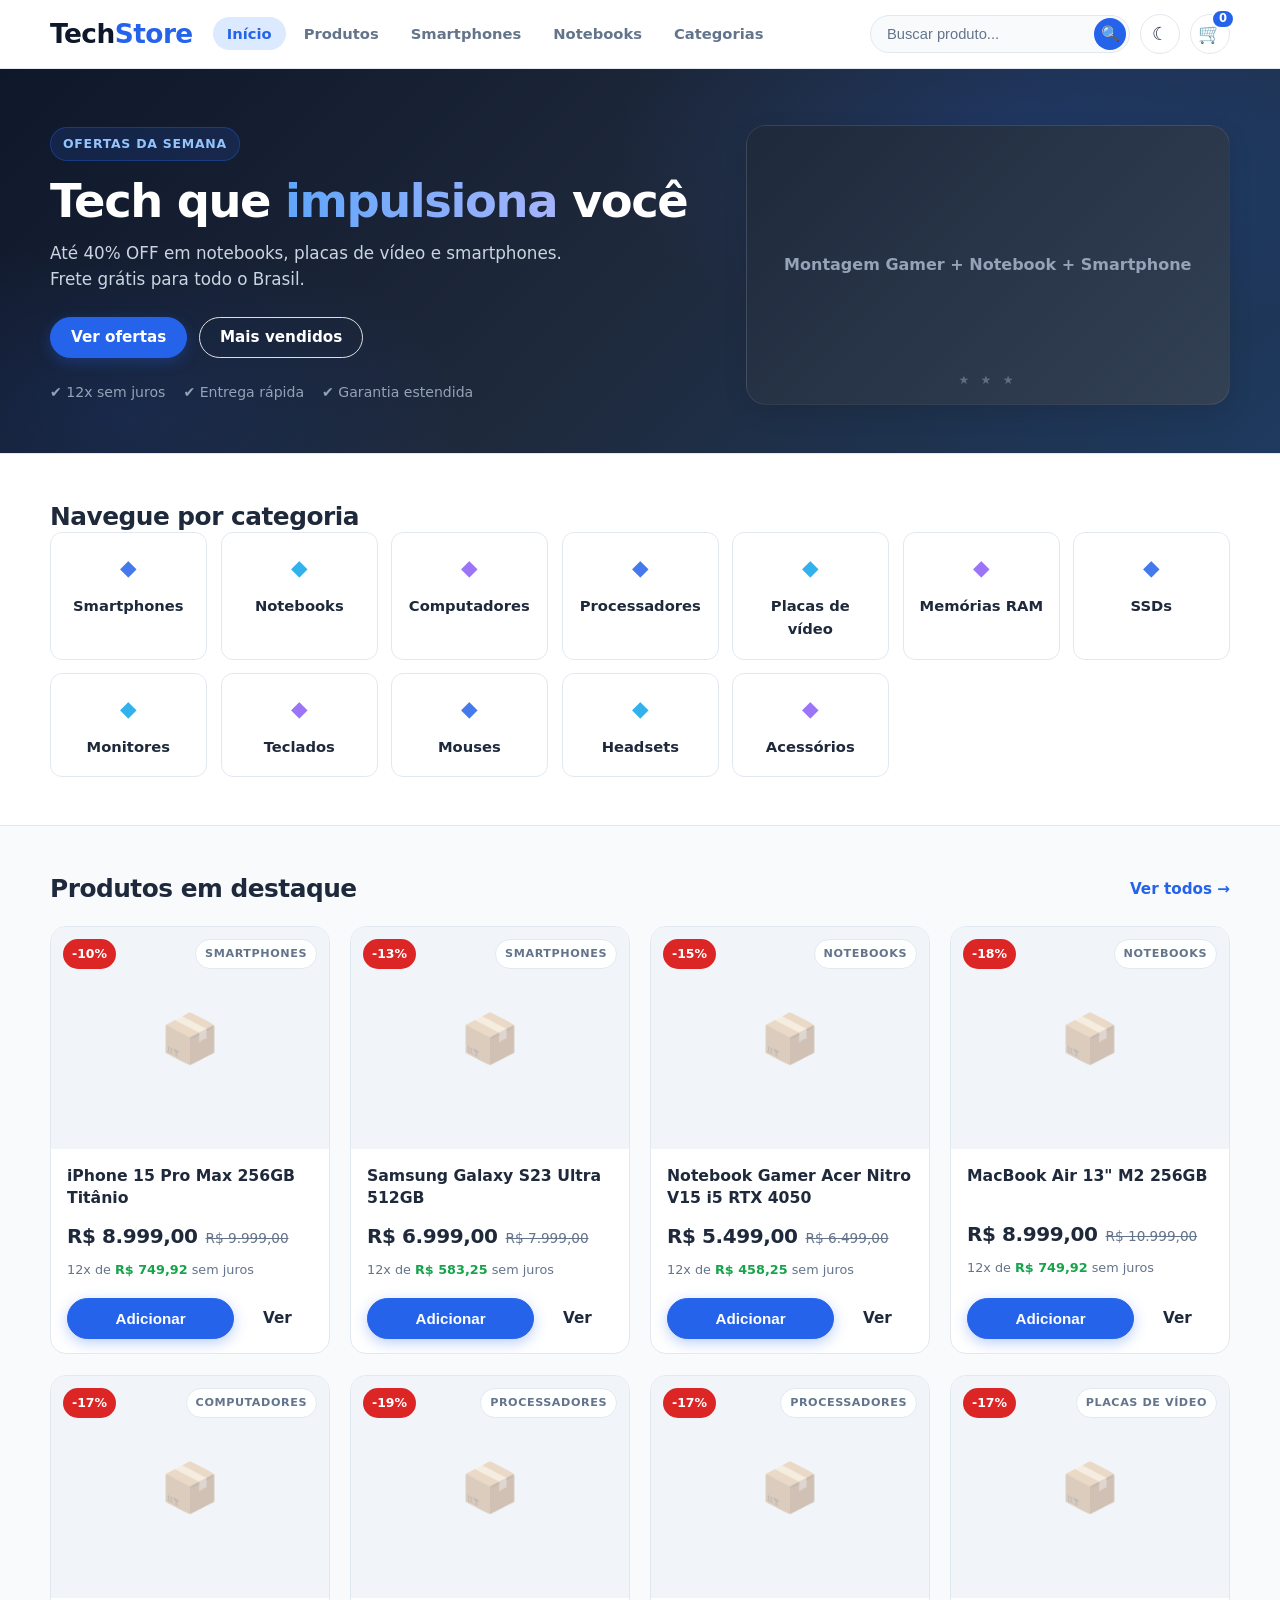
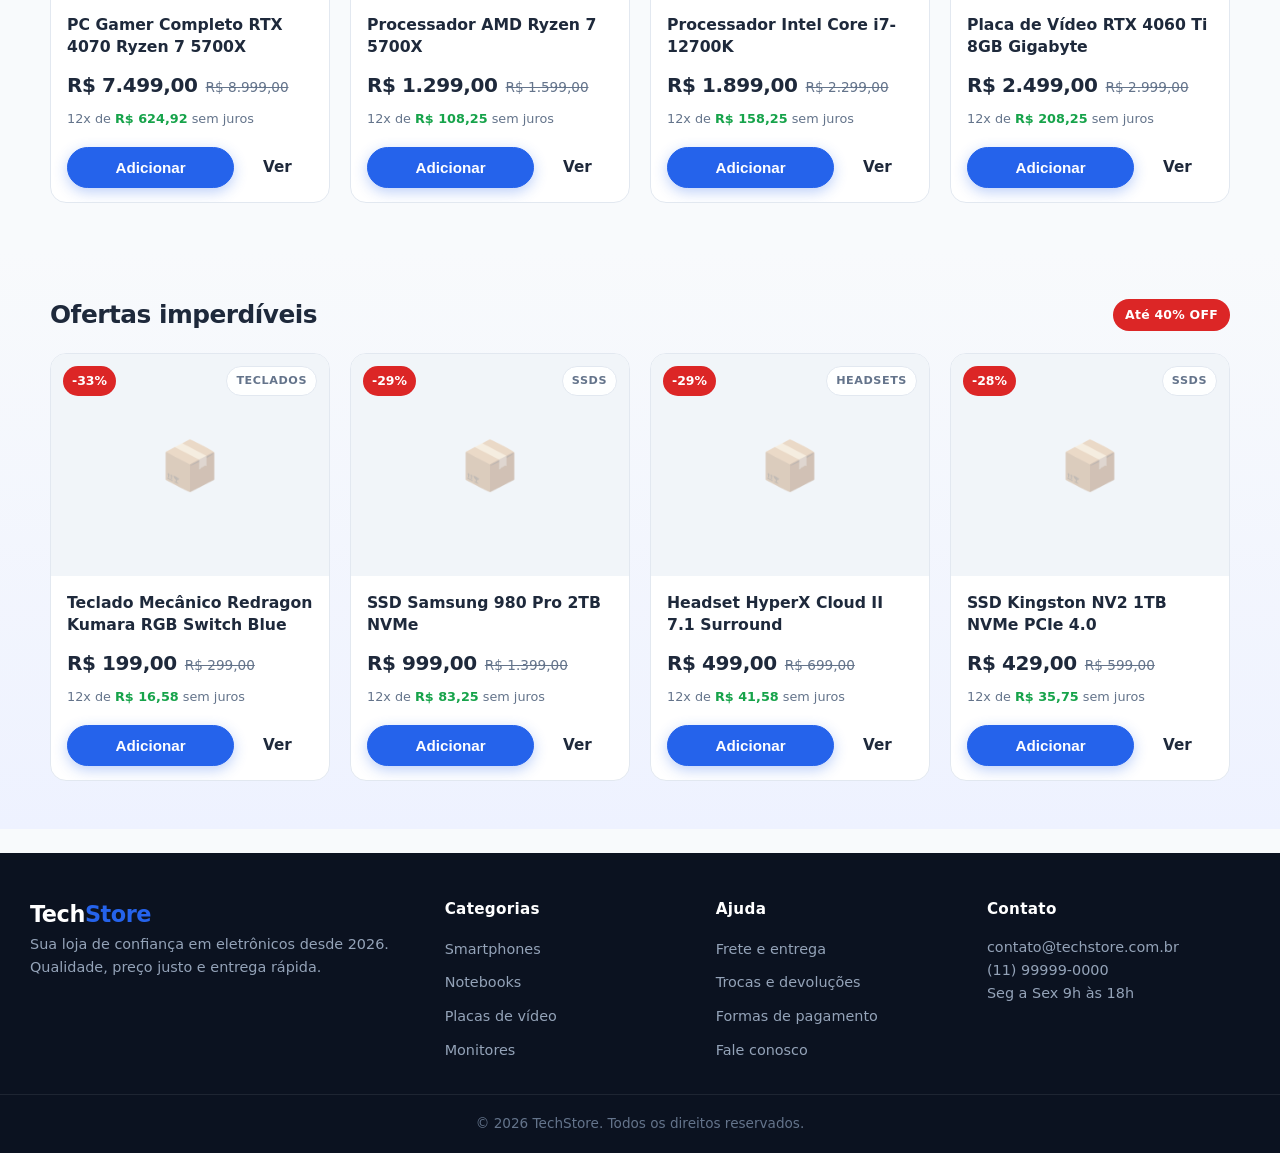
==== index.html @ cb4bfe7c "Alterações Feitas" ====
<!DOCTYPE html>
<html lang="pt-BR">
<head>
    <meta charset="UTF-8">
    <meta name="viewport" content="width=device-width, initial-scale=1.0">
    <title>TechStore - Eletrônicos com os melhores preços</title>
    <meta name="description" content="TechStore - Sua loja de eletrônicos: smartphones, notebooks, placas de vídeo e muito mais.">
    <link rel="stylesheet" href="css/style.css">
</head>
<body>
    <!-- HEADER -->
    <header class="header" id="header">
        <div class="container header__content">
            <a href="index.html" class="logo">Tech<span>Store</span></a>

            <nav class="nav" id="nav">
                <ul class="nav__list">
                    <li><a href="index.html" class="nav__link active">Início</a></li>
                    <li><a href="produtos.html" class="nav__link">Produtos</a></li>
                    <li><a href="produtos.html?categoria=Smartphones" class="nav__link">Smartphones</a></li>
                    <li><a href="produtos.html?categoria=Notebooks" class="nav__link">Notebooks</a></li>
                    <li><a href="#categorias" class="nav__link">Categorias</a></li>
                </ul>
            </nav>

            <div class="header__actions">
                <div class="search">
                    <input type="search" id="search-input" class="search__input" placeholder="Buscar produto..." autocomplete="off" aria-label="Buscar produto">
                    <button class="search__btn" id="search-btn" aria-label="Buscar">&#128269;</button>
                </div>

                <button class="icon-btn" id="dark-mode-btn" aria-label="Alternar tema">&#9790;</button>

                <a href="carrinho.html" class="cart-icon" aria-label="Carrinho">
                    &#128722;
                    <span class="cart-count" id="cart-count">0</span>
                </a>

                <button class="menu-toggle" id="menu-toggle" aria-label="Abrir menu" aria-expanded="false">
                    <span></span>
                    <span></span>
                    <span></span>
                </button>
            </div>
        </div>
    </header>

    <!-- BANNER PRINCIPAL -->
    <section class="banner">
        <div class="container banner__content">
            <div class="banner__text">
                <span class="banner__tag">Ofertas da semana</span>
                <h1>Tech que <span>impulsiona</span> você</h1>
                <p>Até 40% OFF em notebooks, placas de vídeo e smartphones. Frete grátis para todo o Brasil.</p>
                <div class="banner__actions">
                    <a href="produtos.html" class="btn btn--primary">Ver ofertas</a>
                    <a href="#destaques" class="btn btn--outline">Mais vendidos</a>
                </div>
                <div class="banner__info">
                    <span>✔ 12x sem juros</span>
                    <span>✔ Entrega rápida</span>
                    <span>✔ Garantia estendida</span>
                </div>
            </div>
            <div class="banner__image">
                <!-- Imagem será estilizada via CSS -->
                <div class="banner__placeholder">Montagem Gamer + Notebook + Smartphone</div>
            </div>
        </div>
    </section>

    <main>
        <!-- CATEGORIAS -->
        <section class="section categorias" id="categorias">
            <div class="container">
                <h2 class="section__title">Navegue por categoria</h2>
                <div class="categorias__grid">
                    <a href="produtos.html?categoria=Smartphones" class="categoria-card">Smartphones</a>
                    <a href="produtos.html?categoria=Notebooks" class="categoria-card">Notebooks</a>
                    <a href="produtos.html?categoria=Computadores" class="categoria-card">Computadores</a>
                    <a href="produtos.html?categoria=Processadores" class="categoria-card">Processadores</a>
                    <a href="produtos.html?categoria=Placas de vídeo" class="categoria-card">Placas de vídeo</a>
                    <a href="produtos.html?categoria=Memórias RAM" class="categoria-card">Memórias RAM</a>
                    <a href="produtos.html?categoria=SSDs" class="categoria-card">SSDs</a>
                    <a href="produtos.html?categoria=Monitores" class="categoria-card">Monitores</a>
                    <a href="produtos.html?categoria=Teclados" class="categoria-card">Teclados</a>
                    <a href="produtos.html?categoria=Mouses" class="categoria-card">Mouses</a>
                    <a href="produtos.html?categoria=Headsets" class="categoria-card">Headsets</a>
                    <a href="produtos.html?categoria=Acessórios" class="categoria-card">Acessórios</a>
                </div>
            </div>
        </section>

        <!-- DESTAQUES -->
        <section class="section destaques" id="destaques">
            <div class="container">
                <div class="section__header">
                    <h2 class="section__title">Produtos em destaque</h2>
                    <a href="produtos.html" class="link">Ver todos →</a>
                </div>
                <div class="produtos__grid" id="destaques-grid">
                    <!-- Preenchido via JS na Etapa 3 -->
                    <p class="loading">Carregando destaques...</p>
                </div>
            </div>
        </section>

        <!-- OFERTAS -->
        <section class="section ofertas" id="ofertas">
            <div class="container">
                <div class="section__header">
                    <h2 class="section__title">Ofertas imperdíveis</h2>
                    <span class="badge">Até 40% OFF</span>
                </div>
                <div class="produtos__grid" id="ofertas-grid">
                    <!-- Preenchido via JS na Etapa 3 -->
                </div>
            </div>
        </section>
    </main>

    <!-- RODAPÉ -->
    <footer class="footer">
        <div class="container footer__content">
            <div class="footer__col">
                <a href="index.html" class="logo logo--footer">Tech<span>Store</span></a>
                <p>Sua loja de confiança em eletrônicos desde 2026. Qualidade, preço justo e entrega rápida.</p>
            </div>
            <div class="footer__col">
                <h4>Categorias</h4>
                <ul>
                    <li><a href="produtos.html?categoria=Smartphones">Smartphones</a></li>
                    <li><a href="produtos.html?categoria=Notebooks">Notebooks</a></li>
                    <li><a href="produtos.html?categoria=Placas de vídeo">Placas de vídeo</a></li>
                    <li><a href="produtos.html?categoria=Monitores">Monitores</a></li>
                </ul>
            </div>
            <div class="footer__col">
                <h4>Ajuda</h4>
                <ul>
                    <li><a href="#">Frete e entrega</a></li>
                    <li><a href="#">Trocas e devoluções</a></li>
                    <li><a href="#">Formas de pagamento</a></li>
                    <li><a href="#">Fale conosco</a></li>
                </ul>
            </div>
            <div class="footer__col">
                <h4>Contato</h4>
                <p>contato@techstore.com.br<br>(11) 99999-0000<br>Seg a Sex 9h às 18h</p>
            </div>
        </div>
        <div class="footer__bottom">
            <div class="container">
                <p>&copy; 2026 TechStore. Todos os direitos reservados.</p>
            </div>
        </div>
    </footer>

    <div id="toast" class="toast" aria-live="polite"></div>

    <script src="js/produtos.js"></script>
    <script src="js/app.js"></script>
</body>
</html>
---- css/style.css ----
/* ============================================
   TechStore - style.css
   ETAPA 2 - Layout visual completo
   Organizado por seções | Variáveis CSS
   ============================================ */

:root {
    --primary: #2563eb;
    --primary-dark: #1d4ed8;
    --primary-light: #dbeafe;
    --secondary: #0f172a;
    --background: #f8fafc;
    --surface: #ffffff;
    --text: #1e293b;
    --text-muted: #64748b;
    --card: #ffffff;
    --border: #e2e8f0;
    --border-strong: #cbd5e1;
    --success: #16a34a;
    --danger: #dc2626;
    --warning: #f59e0b;
    --radius: 12px;
    --radius-sm: 8px;
    --radius-full: 999px;
    --shadow: 0 1px 3px rgba(0,0,0,0.08), 0 4px 12px rgba(0,0,0,0.05);
    --shadow-lg: 0 8px 24px rgba(0,0,0,0.10);
    --header-h: 68px;
}

/* Dark mode - ativado via body.dark */
body.dark {
    --background: #0f172a;
    --surface: #1e293b;
    --card: #1e293b;
    --text: #f1f5f9;
    --text-muted: #94a3b8;
    --border: #334155;
    --border-strong: #475569;
    --primary-light: #1e3a5f;
}

* { box-sizing: border-box; margin: 0; padding: 0; }

html { scroll-behavior: smooth; }

body {
    font-family: 'Inter', system-ui, -apple-system, Segoe UI, Roboto, Helvetica, Arial, sans-serif;
    background: var(--background);
    color: var(--text);
    line-height: 1.6;
    -webkit-font-smoothing: antialiased;
    transition: background .25s, color .25s;
}

img { max-width: 100%; display: block; }
a { color: inherit; }
ul { list-style: none; }

/* Container */
.container {
    max-width: 1220px;
    margin: 0 auto;
    padding: 0 20px;
}

/* ================= HEADER ================= */
.header {
    background: rgba(255,255,255,0.92);
    backdrop-filter: blur(10px);
    -webkit-backdrop-filter: blur(10px);
    border-bottom: 1px solid var(--border);
    position: sticky;
    top: 0;
    z-index: 100;
    transition: background .25s, border-color .25s;
}
body.dark .header {
    background: rgba(30,41,59,0.92);
}

.header__content {
    display: flex;
    align-items: center;
    justify-content: space-between;
    height: var(--header-h);
    gap: 20px;
}

/* Logo */
.logo {
    font-weight: 800;
    font-size: 1.65rem;
    letter-spacing: -0.02em;
    color: var(--secondary);
    text-decoration: none;
    white-space: nowrap;
}
body.dark .logo { color: #f8fafc; }
.logo span { color: var(--primary); }
.logo--footer { color: #fff; font-size: 1.4rem; }

/* Nav */
.nav__list {
    display: flex;
    align-items: center;
    gap: 4px;
}
.nav__link {
    text-decoration: none;
    color: var(--text-muted);
    font-weight: 600;
    font-size: .92rem;
    padding: 8px 14px;
    border-radius: var(--radius-full);
    transition: all .2s;
}
.nav__link:hover {
    color: var(--text);
    background: var(--background);
}
.nav__link.active {
    color: var(--primary);
    background: var(--primary-light);
}
body.dark .nav__link:hover { background: #0f172a; color: #fff; }

/* Header actions */
.header__actions {
    display: flex;
    align-items: center;
    gap: 10px;
    margin-left: auto;
}

/* Search */
.search {
    position: relative;
    display: flex;
    align-items: center;
}
.search__input {
    width: 260px;
    padding: 10px 40px 10px 16px;
    border: 1px solid var(--border);
    border-radius: var(--radius-full);
    background: var(--background);
    color: var(--text);
    font-size: .92rem;
    outline: none;
    transition: all .2s;
}
.search__input::placeholder { color: var(--text-muted); }
.search__input:focus {
    border-color: var(--primary);
    background: var(--surface);
    box-shadow: 0 0 0 3px var(--primary-light);
}
.search__btn {
    position: absolute;
    right: 4px;
    width: 32px;
    height: 32px;
    border: none;
    border-radius: var(--radius-full);
    background: var(--primary);
    color: #fff;
    cursor: pointer;
    display: grid;
    place-items: center;
    font-size: 0.95rem;
    transition: background .2s;
}
.search__btn:hover { background: var(--primary-dark); }

/* Icon btn (dark mode) */
.icon-btn {
    width: 40px;
    height: 40px;
    border: 1px solid var(--border);
    border-radius: var(--radius-full);
    background: var(--surface);
    color: var(--text);
    cursor: pointer;
    display: grid;
    place-items: center;
    font-size: 1.15rem;
    transition: all .2s;
}
.icon-btn:hover { border-color: var(--border-strong); transform: translateY(-1px); }

/* Cart */
.cart-icon {
    position: relative;
    width: 40px;
    height: 40px;
    display: grid;
    place-items: center;
    border: 1px solid var(--border);
    border-radius: var(--radius-full);
    background: var(--surface);
    text-decoration: none;
    font-size: 1.2rem;
    transition: all .2s;
}
.cart-icon:hover { border-color: var(--primary); color: var(--primary); }
.cart-count {
    position: absolute;
    top: -6px;
    right: -6px;
    min-width: 20px;
    height: 20px;
    padding: 0 6px;
    background: var(--primary);
    color: #fff;
    font-size: .72rem;
    font-weight: 700;
    border-radius: var(--radius-full);
    display: grid;
    place-items: center;
    line-height: 1;
    border: 2px solid var(--surface);
}

/* Menu toggle (hamburger) */
.menu-toggle {
    display: none;
    width: 40px;
    height: 40px;
    border: 1px solid var(--border);
    border-radius: var(--radius-sm);
    background: var(--surface);
    cursor: pointer;
    flex-direction: column;
    align-items: center;
    justify-content: center;
    gap: 5px;
    padding: 8px;
}
.menu-toggle span {
    display: block;
    width: 18px;
    height: 2px;
    background: var(--text);
    border-radius: 2px;
    transition: all .25s;
}

/* ================= BANNER ================= */
.banner {
    background: linear-gradient(135deg, #0f172a 0%, #1e293b 50%, #1e3a5f 100%);
    color: #fff;
    padding: 56px 0 48px;
    overflow: hidden;
    position: relative;
}
.banner::before {
    content: "";
    position: absolute;
    inset: 0;
    background:
        radial-gradient(600px 300px at 80% 20%, rgba(37,99,235,0.18), transparent 70%),
        radial-gradient(500px 250px at 10% 90%, rgba(37,99,235,0.12), transparent 70%);
    pointer-events: none;
}
.banner__content {
    display: grid;
    grid-template-columns: 1.15fr 0.85fr;
    gap: 40px;
    align-items: center;
    position: relative;
}
.banner__tag {
    display: inline-block;
    background: rgba(37,99,235,0.15);
    border: 1px solid rgba(37,99,235,0.35);
    color: #93c5fd;
    font-size: .78rem;
    font-weight: 700;
    letter-spacing: .06em;
    text-transform: uppercase;
    padding: 6px 12px;
    border-radius: var(--radius-full);
    margin-bottom: 16px;
}
.banner__text h1 {
    font-size: clamp(2rem, 4vw, 2.9rem);
    line-height: 1.05;
    letter-spacing: -0.03em;
    font-weight: 800;
    margin-bottom: 14px;
}
.banner__text h1 span {
    color: #60a5fa;
    background: linear-gradient(90deg, #60a5fa, #a5b4fc);
    -webkit-background-clip: text;
    -webkit-text-fill-color: transparent;
    background-clip: text;
}
.banner__text p {
    color: #cbd5e1;
    font-size: 1.05rem;
    max-width: 520px;
    margin-bottom: 24px;
}
.banner__actions {
    display: flex;
    gap: 12px;
    flex-wrap: wrap;
    margin-bottom: 22px;
}
.banner__info {
    display: flex;
    gap: 18px;
    flex-wrap: wrap;
    font-size: .88rem;
    color: #94a3b8;
}
.banner__image {
    display: flex;
    align-items: center;
    justify-content: center;
}
.banner__placeholder {
    width: 100%;
    min-height: 280px;
    background: linear-gradient(135deg, #1e293b, #334155);
    border: 1px solid rgba(255,255,255,0.08);
    border-radius: 20px;
    display: grid;
    place-items: center;
    color: #94a3b8;
    font-weight: 600;
    text-align: center;
    padding: 24px;
    box-shadow: var(--shadow-lg);
    position: relative;
    overflow: hidden;
}
.banner__placeholder::after {
    content: "★ ★ ★";
    position: absolute;
    bottom: 14px;
    font-size: .75rem;
    letter-spacing: .3em;
    opacity: .5;
}

/* ================= SEÇÕES GERAIS ================= */
.section { padding: 48px 0; }
.section__header {
    display: flex;
    align-items: center;
    justify-content: space-between;
    gap: 16px;
    margin-bottom: 22px;
    flex-wrap: wrap;
}
.section__title {
    font-size: 1.55rem;
    font-weight: 800;
    letter-spacing: -0.02em;
    line-height: 1.2;
}
.link {
    color: var(--primary);
    text-decoration: none;
    font-weight: 600;
    font-size: .95rem;
    transition: gap .2s;
}
.link:hover { color: var(--primary-dark); }
.badge {
    background: var(--danger);
    color: #fff;
    font-size: .78rem;
    font-weight: 700;
    padding: 6px 12px;
    border-radius: var(--radius-full);
    letter-spacing: .02em;
}

/* ================= CATEGORIAS ================= */
.categorias { background: var(--surface); border-top: 1px solid var(--border); border-bottom: 1px solid var(--border); }
body.dark .categorias { background: #162032; }

.categorias__grid {
    display: grid;
    grid-template-columns: repeat(auto-fill, minmax(150px, 1fr));
    gap: 14px;
}
.categoria-card {
    background: var(--card);
    border: 1px solid var(--border);
    border-radius: var(--radius);
    padding: 18px 14px;
    text-align: center;
    text-decoration: none;
    color: var(--text);
    font-weight: 700;
    font-size: .92rem;
    transition: all .2s;
    display: flex;
    flex-direction: column;
    align-items: center;
    gap: 8px;
    position: relative;
    overflow: hidden;
}
.categoria-card::before {
    content: "◆";
    font-size: 1.35rem;
    opacity: .85;
    transition: transform .2s;
}
.categoria-card:hover {
    border-color: var(--primary);
    box-shadow: var(--shadow);
    transform: translateY(-3px);
    color: var(--primary);
}
.categoria-card:hover::before { transform: scale(1.15); }

/* Cores sutis por categoria (nth-child) */
.categoria-card:nth-child(3n+1)::before { color: #2563eb; }
.categoria-card:nth-child(3n+2)::before { color: #0ea5e9; }
.categoria-card:nth-child(3n+3)::before { color: #8b5cf6; }

/* ================= PRODUTOS GRID / CARD ================= */
.produtos__grid {
    display: grid;
    grid-template-columns: repeat(auto-fill, minmax(260px, 1fr));
    gap: 20px;
}
.loading {
    grid-column: 1/-1;
    text-align: center;
    color: var(--text-muted);
    padding: 28px;
}

/* Card */
.card {
    background: var(--card);
    border: 1px solid var(--border);
    border-radius: 16px;
    overflow: hidden;
    display: flex;
    flex-direction: column;
    transition: all .22s ease;
    position: relative;
}
.card:hover {
    transform: translateY(-4px);
    box-shadow: var(--shadow-lg);
    border-color: var(--border-strong);
}

.card__image-wrap {
    position: relative;
    background: #f1f5f9;
    aspect-ratio: 1.25;
    display: grid;
    place-items: center;
    overflow: hidden;
    padding: 16px;
}
body.dark .card__image-wrap { background: #0f172a; }
.card__image {
    width: 100%;
    height: 100%;
    object-fit: contain;
    transition: transform .35s ease;
}
.card:hover .card__image { transform: scale(1.05); }
.card__image-placeholder {
    font-size: 3rem;
    opacity: .35;
}

.card__discount {
    position: absolute;
    top: 12px;
    left: 12px;
    background: var(--danger);
    color: #fff;
    font-size: .78rem;
    font-weight: 800;
    padding: 5px 9px;
    border-radius: var(--radius-full);
    z-index: 1;
}
.card__category {
    position: absolute;
    top: 12px;
    right: 12px;
    background: rgba(255,255,255,0.92);
    backdrop-filter: blur(6px);
    color: var(--text-muted);
    font-size: .7rem;
    font-weight: 700;
    letter-spacing: .05em;
    text-transform: uppercase;
    padding: 5px 9px;
    border-radius: var(--radius-full);
    border: 1px solid var(--border);
}
body.dark .card__category { background: rgba(30,41,59,0.9); color: #cbd5e1; }

.card__body {
    padding: 16px 16px 14px;
    display: flex;
    flex-direction: column;
    gap: 8px;
    flex: 1;
}
.card__title {
    font-size: .98rem;
    font-weight: 700;
    line-height: 1.35;
    display: -webkit-box;
    -webkit-line-clamp: 2;
    -webkit-box-orient: vertical;
    overflow: hidden;
    min-height: 2.6em;
}
.card__title a { text-decoration: none; }
.card__title a:hover { color: var(--primary); }

.card__price-row {
    display: flex;
    align-items: baseline;
    gap: 8px;
    flex-wrap: wrap;
    margin-top: 4px;
}
.card__price {
    font-size: 1.25rem;
    font-weight: 800;
    color: var(--text);
    letter-spacing: -0.02em;
}
.card__old {
    font-size: .85rem;
    color: var(--text-muted);
    text-decoration: line-through;
}
.card__installment {
    font-size: .8rem;
    color: var(--text-muted);
    font-weight: 500;
}
.card__installment strong { color: var(--success); }

.card__actions {
    display: grid;
    grid-template-columns: 1fr auto;
    gap: 8px;
    margin-top: auto;
    padding-top: 10px;
}
.btn--sm {
    padding: 10px 14px;
    font-size: .88rem;
    border-radius: 10px;
    text-align: center;
    line-height: 1;
}
.btn--ghost {
    background: transparent;
    border: 1px solid var(--border);
    color: var(--text);
    text-decoration: none;
    display: grid;
    place-items: center;
    font-weight: 700;
    transition: all .2s;
}
.btn--ghost:hover {
    border-color: var(--text);
    background: var(--text);
    color: #fff;
}

/* ================= BOTÕES GERAIS ================= */
.btn {
    display: inline-flex;
    align-items: center;
    justify-content: center;
    gap: 8px;
    padding: 12px 20px;
    border-radius: var(--radius-full);
    text-decoration: none;
    font-weight: 700;
    font-size: .95rem;
    border: 1.5px solid transparent;
    cursor: pointer;
    transition: all .2s;
    white-space: nowrap;
    line-height: 1;
}
.btn--primary {
    background: var(--primary);
    color: #fff;
    border-color: var(--primary);
    box-shadow: 0 4px 14px rgba(37,99,235,0.3);
}
.btn--primary:hover { background: var(--primary-dark); border-color: var(--primary-dark); transform: translateY(-1px); box-shadow: 0 6px 18px rgba(37,99,235,0.35); }
.btn--primary:active { transform: translateY(0); }
.btn--outline {
    border-color: rgba(255,255,255,0.85);
    color: #fff;
    background: transparent;
}
.btn--outline:hover { background: #fff; color: var(--secondary); }
.btn:disabled { opacity: .6; cursor: not-allowed; transform: none !important; }

/* ================= OFERTAS ================= */
.ofertas {
    background: linear-gradient(180deg, var(--background) 0%, #eef2ff 100%);
}
body.dark .ofertas { background: linear-gradient(180deg, #0f172a 0%, #162032 100%); }

/* ================= FOOTER ================= */
.footer {
    background: #0b1220;
    color: #cbd5e1;
    margin-top: 24px;
}
.footer__content {
    display: grid;
    grid-template-columns: 1.6fr 1fr 1fr 1.1fr;
    gap: 32px;
    padding: 44px 0 32px;
}
.footer__col h4 {
    color: #fff;
    font-size: .95rem;
    font-weight: 700;
    margin-bottom: 14px;
    letter-spacing: .02em;
}
.footer__col p {
    font-size: .9rem;
    line-height: 1.6;
    color: #94a3b8;
}
.footer__col ul { display: grid; gap: 8px; }
.footer__col ul a {
    color: #94a3b8;
    text-decoration: none;
    font-size: .9rem;
    transition: color .2s;
}
.footer__col ul a:hover { color: #fff; }
.footer__bottom {
    border-top: 1px solid rgba(255,255,255,0.08);
    padding: 18px 0;
    text-align: center;
    font-size: .85rem;
    color: #64748b;
}

/* ================= TOAST ================= */
.toast {
    position: fixed;
    bottom: 24px;
    right: 24px;
    z-index: 300;
    display: flex;
    flex-direction: column;
    gap: 10px;
    pointer-events: none;
}
.toast__item {
    background: var(--secondary);
    color: #fff;
    padding: 14px 18px;
    border-radius: 12px;
    font-size: .92rem;
    font-weight: 600;
    box-shadow: var(--shadow-lg);
    display: flex;
    align-items: center;
    gap: 10px;
    animation: toastIn .35s ease;
    pointer-events: auto;
    max-width: 360px;
}
.toast__item--success { border-left: 4px solid var(--success); }
.toast__item--error { border-left: 4px solid var(--danger); }
@keyframes toastIn {
    from { opacity: 0; transform: translateY(12px) scale(.98); }
    to { opacity: 1; transform: translateY(0) scale(1); }
}
@keyframes toastOut {
    to { opacity: 0; transform: translateY(8px); }
}

/* ================= UTILITÁRIOS ================= */
.empty-state {
    grid-column: 1/-1;
    text-align: center;
    padding: 40px 20px;
    color: var(--text-muted);
    border: 1px dashed var(--border);
    border-radius: var(--radius);
    background: var(--surface);
}

/* ================= RESPONSIVIDADE ================= */
@media (max-width: 1024px) {
    .search__input { width: 200px; }
    .banner__content { gap: 28px; }
    .footer__content { grid-template-columns: 1.4fr 1fr 1fr; }
    .footer__col:last-child { grid-column: 1 / -1; }
}

@media (max-width: 860px) {
    .nav {
        position: fixed;
        top: var(--header-h);
        left: 0;
        right: 0;
        background: var(--surface);
        border-bottom: 1px solid var(--border);
        padding: 14px 20px 18px;
        transform: translateY(-110%);
        opacity: 0;
        visibility: hidden;
        transition: all .28s ease;
        box-shadow: var(--shadow);
    }
    .nav.open {
        transform: translateY(0);
        opacity: 1;
        visibility: visible;
    }
    .nav__list { flex-direction: column; align-items: stretch; gap: 2px; }
    .nav__link { padding: 12px 14px; border-radius: 10px; }
    .menu-toggle { display: flex; }
    .menu-toggle.open span:nth-child(1) { transform: translateY(7px) rotate(45deg); }
    .menu-toggle.open span:nth-child(2) { opacity: 0; }
    .menu-toggle.open span:nth-child(3) { transform: translateY(-7px) rotate(-45deg); }
}

@media (max-width: 768px) {
    .container { padding: 0 16px; }
    .header__content { flex-wrap: wrap; height: auto; padding: 10px 0; }
    .header__actions { flex-wrap: wrap; gap: 8px; }
    .search { display: flex; flex: 1; min-width: 0; order: 5; width: 100%; }
    .search__input { width: 100%; flex: 1; min-width: 0; }
    .banner { padding: 36px 0 32px; }
    .banner__content { grid-template-columns: 1fr; }
    .banner__image { order: -1; }
    .banner__placeholder { min-height: 200px; }
    .section { padding: 36px 0; }
    .categorias__grid { grid-template-columns: repeat(2, 1fr); }
    .produtos__grid { grid-template-columns: repeat(2, 1fr); gap: 14px; }
    .card__image-wrap { aspect-ratio: 1.1; }
    .footer__content { grid-template-columns: 1fr 1fr; gap: 24px; }
}

@media (max-width: 480px) {
    .produtos__grid { grid-template-columns: 1fr; }
    .categorias__grid { grid-template-columns: repeat(2, 1fr); gap: 10px; }
    .banner__actions { flex-direction: column; }
    .banner__actions .btn { width: 100%; }
    .footer__content { grid-template-columns: 1fr; }
    .header__actions { gap: 8px; }
    .icon-btn, .cart-icon { width: 38px; height: 38px; }
}

/* ================= PRODUTOS.HTML - FILTROS ================= */
.produtos-page { min-height: 60vh; }
.produtos-top {
    display: flex;
    justify-content: space-between;
    align-items: end;
    gap: 16px;
    margin-bottom: 18px;
    flex-wrap: wrap;
}
.filtros {
    background: var(--surface);
    border: 1px solid var(--border);
    border-radius: var(--radius);
    padding: 16px;
    display: grid;
    grid-template-columns: 1fr 1fr 1fr auto;
    gap: 14px;
    margin-bottom: 24px;
    align-items: end;
}
.filtro-group { display: flex; flex-direction: column; gap: 6px; }
.filtro-group label { font-size: .82rem; font-weight: 700; color: var(--text-muted); text-transform: uppercase; letter-spacing: .04em; }
.filtro-group select {
    padding: 10px 12px;
    border: 1px solid var(--border);
    border-radius: var(--radius-sm);
    background: var(--background);
    color: var(--text);
    font-size: .92rem;
    font-weight: 500;
    outline: none;
    cursor: pointer;
    transition: border-color .2s;
}
.filtro-group select:focus { border-color: var(--primary); box-shadow: 0 0 0 3px var(--primary-light); }

@media (max-width: 860px) {
    .filtros { grid-template-columns: 1fr 1fr; }
}
@media (max-width: 520px) {
    .filtros { grid-template-columns: 1fr; }
    .produtos-top { flex-direction: column; align-items: start; }
}

/* ================= PRODUTO.HTML ================= */
.produto-detalhe {
    display: grid;
    grid-template-columns: 1.05fr 0.95fr;
    gap: 32px;
    align-items: start;
}
.produto__imagem-wrap {
    background: var(--surface);
    border: 1px solid var(--border);
    border-radius: 16px;
    padding: 24px;
    display: grid;
    place-items: center;
    min-height: 420px;
    position: relative;
    overflow: hidden;
}
.produto__imagem-wrap img { max-height: 420px; object-fit: contain; }
.produto__badge { position: absolute; top: 16px; left: 16px; background: var(--danger); color:#fff; padding:6px 10px; border-radius: var(--radius-full); font-weight:800; font-size:.82rem; }
.produto__categoria {
    display: inline-block;
    background: var(--primary-light);
    color: var(--primary);
    font-size:.75rem; font-weight:700; letter-spacing:.05em; text-transform:uppercase;
    padding:6px 10px; border-radius: var(--radius-full); margin-bottom:10px;
}
.produto__nome { font-size: clamp(1.5rem, 3vw, 2rem); font-weight:800; letter-spacing:-0.02em; line-height:1.15; margin-bottom:12px; }
.produto__preco-row { display:flex; align-items:baseline; gap:12px; flex-wrap:wrap; margin-bottom:6px; }
.produto__preco { font-size:2rem; font-weight:800; letter-spacing:-0.02em; }
.produto__preco-antigo { color: var(--text-muted); text-decoration: line-through; }
.produto__desconto { color: var(--success); font-weight:700; }
.produto__parcelamento { color: var(--text-muted); font-size:.92rem; margin-bottom:18px; }
.produto__parcelamento strong { color: var(--success); }
.produto__descricao { color: var(--text-muted); line-height:1.7; margin:18px 0; }
.produto__especs { background: var(--surface); border:1px solid var(--border); border-radius:12px; padding:18px; margin:18px 0; }
.produto__especs h3 { font-size:1rem; margin-bottom:10px; }
.produto__especs ul { display:grid; gap:8px; }
.produto__especs li { font-size:.92rem; padding:8px 12px; background: var(--background); border-radius:8px; border:1px solid var(--border); }
.produto__acoes { display:flex; gap:12px; align-items:center; margin-top:18px; flex-wrap:wrap; }
.produto__qtd { display:flex; align-items:center; gap:8px; border:1px solid var(--border); border-radius: var(--radius-full); padding:4px; background:var(--surface); }
.produto__qtd button { width:36px; height:36px; border:none; background:var(--background); border-radius:var(--radius-full); cursor:pointer; font-weight:700; font-size:1.1rem; display:grid; place-items:center; transition:background .2s; }
.produto__qtd button:hover { background:var(--border); }
.produto__qtd span { min-width:32px; text-align:center; font-weight:700; }
.produto__voltar { display:inline-flex; align-items:center; gap:6px; color:var(--text-muted); text-decoration:none; font-weight:600; font-size:.9rem; margin-bottom:16px; }
.produto__voltar:hover { color:var(--primary); }

@media (max-width:860px){
    .produto-detalhe { grid-template-columns:1fr; }
    .produto__imagem-wrap { min-height:300px; }
}

/* ================= CARRINHO.HTML ================= */
.carrinho-layout { display:grid; grid-template-columns:1.6fr 0.9fr; gap:24px; align-items:start; }
.carrinho-lista { display:grid; gap:12px; }
.carrinho-item {
    display:grid; grid-template-columns:90px 1fr auto;
    gap:14px; align-items:center;
    background:var(--surface); border:1px solid var(--border); border-radius:12px; padding:14px;
}
.carrinho-item__img { width:90px; height:90px; object-fit:contain; background:var(--background); border-radius:8px; padding:8px; }
.carrinho-item__nome { font-weight:700; font-size:.95rem; line-height:1.3; margin-bottom:4px; }
.carrinho-item__preco { font-weight:800; color:var(--primary); }
.carrinho-item__acoes { display:flex; align-items:center; gap:8px; }
.qtd-btn { width:32px; height:32px; border:1px solid var(--border); background:var(--surface); border-radius:8px; cursor:pointer; font-weight:700; display:grid; place-items:center; }
.qtd-btn:hover { border-color:var(--primary); color:var(--primary); }
.qtd-num { min-width:28px; text-align:center; font-weight:700; }
.remove-btn { border:none; background:none; color:var(--danger); cursor:pointer; font-size:.85rem; font-weight:600; padding:4px 8px; border-radius:6px; }
.remove-btn:hover { background:#fee2e2; }
body.dark .remove-btn:hover { background:#7f1d1d; color:#fecaca; }
.carrinho-vazio { text-align:center; padding:48px 20px; background:var(--surface); border:1px dashed var(--border); border-radius:12px; }
.carrinho-vazio p { color:var(--text-muted); margin:12px 0 18px; }
.carrinho-resumo {
    background:var(--surface); border:1px solid var(--border); border-radius:12px; padding:20px; position:sticky; top:84px;
}
.carrinho-resumo h3 { font-size:1.1rem; margin-bottom:14px; }
.resumo-linha { display:flex; justify-content:space-between; padding:8px 0; font-size:.95rem; }
.resumo-linha.total { border-top:1px solid var(--border); margin-top:8px; padding-top:12px; font-weight:800; font-size:1.1rem; }
.frete-gratis { color:var(--success); font-weight:700; font-size:.85rem; }
.checkout-btn { width:100%; margin-top:16px; }

@media (max-width:860px){
    .carrinho-layout { grid-template-columns:1fr; }
    .carrinho-resumo { position:static; }
    .carrinho-item { grid-template-columns:80px 1fr; }
    .carrinho-item__acoes { grid-column:1 / -1; justify-content:space-between; }
}

/* Animações leves */
@media (prefers-reduced-motion: no-preference) {
    .card, .categoria-card, .btn { will-change: transform; }
}
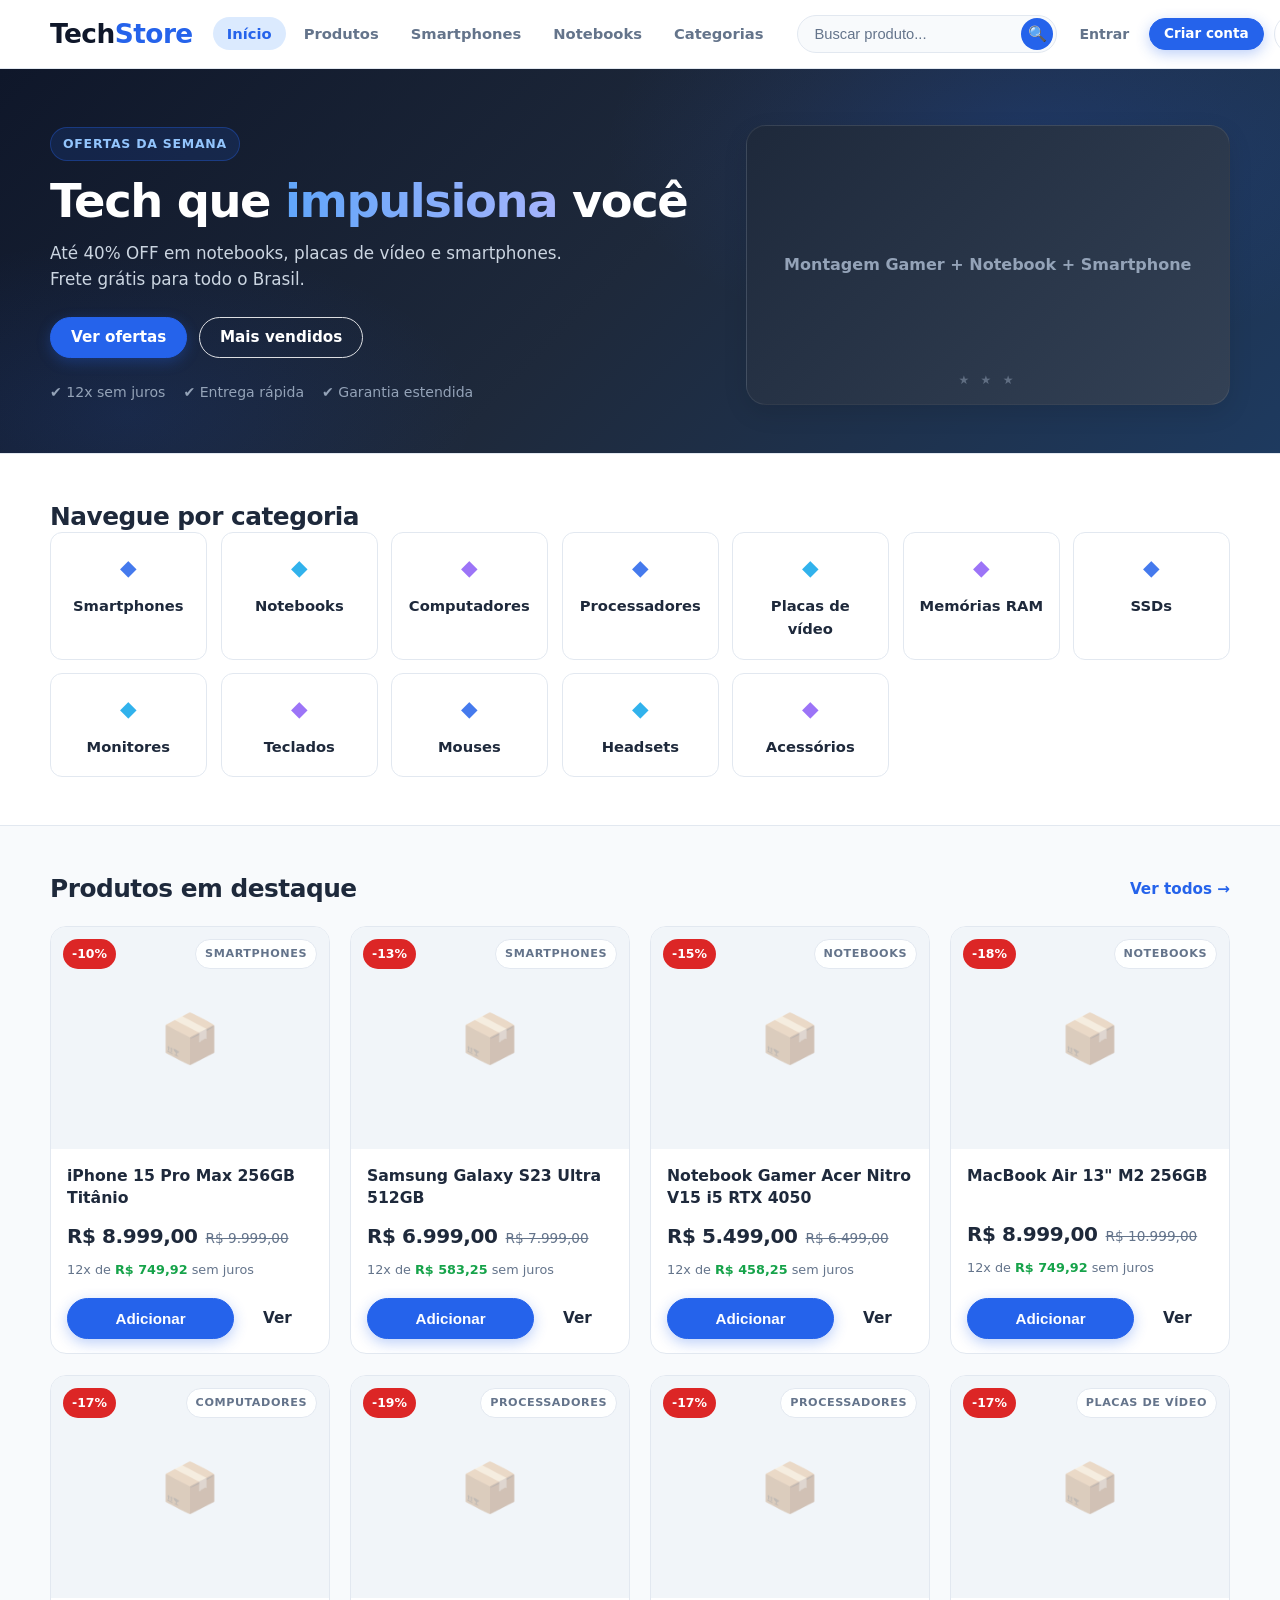
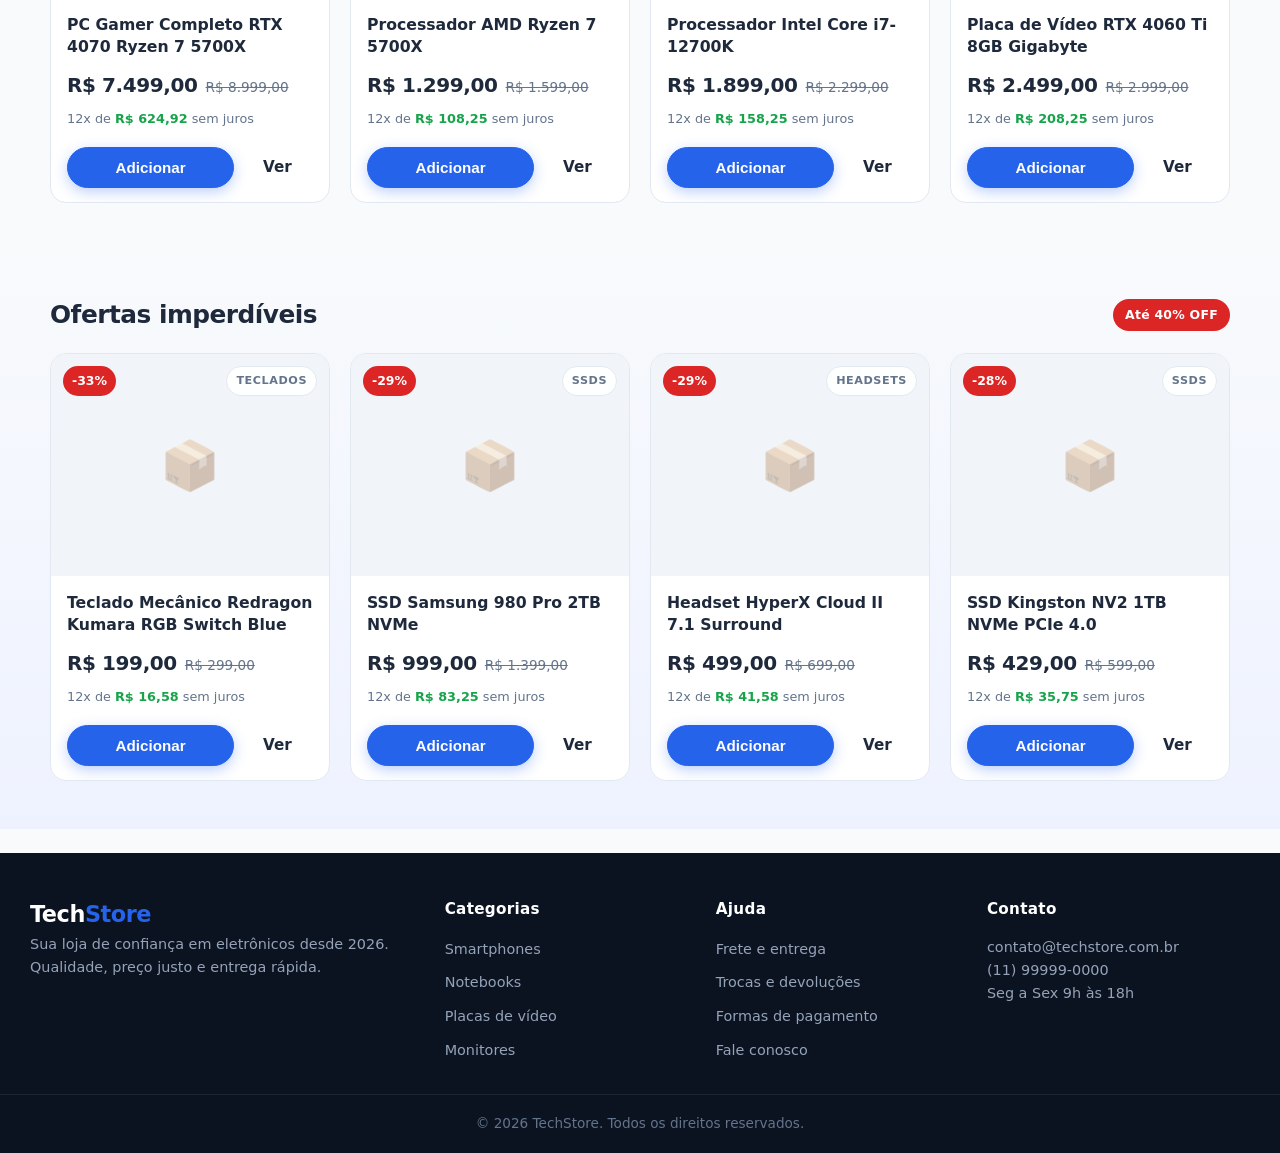
==== commit 4e7e5c41: "Mudanças Feitas" ====
--- a/index.html
+++ b/index.html
@@ -27,6 +27,11 @@
                 <div class="search">
                     <input type="search" id="search-input" class="search__input" placeholder="Buscar produto..." autocomplete="off" aria-label="Buscar produto">
                     <button class="search__btn" id="search-btn" aria-label="Buscar">&#128269;</button>
+                </div>
+
+                <div id="auth-area" class="auth-area" aria-live="polite">
+                    <a href="login.html" class="auth-link">Entrar</a>
+                    <a href="cadastro.html" class="btn btn--primary btn--sm" style="padding:8px 14px; font-size:.85rem; border-radius:999px">Criar conta</a>
                 </div>
 
                 <button class="icon-btn" id="dark-mode-btn" aria-label="Alternar tema">&#9790;</button>
@@ -159,6 +164,7 @@
     <div id="toast" class="toast" aria-live="polite"></div>
 
     <script src="js/produtos.js"></script>
+    <script src="js/auth.js"></script>
     <script src="js/app.js"></script>
 </body>
 </html>
--- a/css/style.css
+++ b/css/style.css
@@ -903,6 +903,70 @@
     .carrinho-item__acoes { grid-column:1 / -1; justify-content:space-between; }
 }
 
+/* ================= AUTH HEADER (integração) ================= */
+.auth-area {
+    display: flex;
+    align-items: center;
+    gap: 8px;
+}
+.auth-link {
+    font-size: .88rem;
+    font-weight: 700;
+    color: var(--text-muted);
+    text-decoration: none;
+    padding: 8px 12px;
+    border-radius: var(--radius-full);
+    transition: all .2s;
+    white-space: nowrap;
+}
+.auth-link:hover { color: var(--primary); background: var(--primary-light); }
+.auth-user {
+    display: flex;
+    align-items: center;
+    gap: 10px;
+    background: var(--surface);
+    border: 1px solid var(--border);
+    border-radius: var(--radius-full);
+    padding: 4px 4px 4px 14px;
+    box-shadow: var(--shadow);
+}
+.auth-user-name {
+    font-size: .86rem;
+    font-weight: 700;
+    color: var(--text);
+    white-space: nowrap;
+    max-width: 140px;
+    overflow: hidden;
+    text-overflow: ellipsis;
+}
+.auth-user-name span { color: var(--primary); }
+.auth-logout {
+    border: none;
+    background: var(--text);
+    color: #fff;
+    font-size: .80rem;
+    font-weight: 700;
+    padding: 7px 12px;
+    border-radius: var(--radius-full);
+    cursor: pointer;
+    transition: all .2s;
+}
+.auth-logout:hover { background: var(--secondary); transform: translateY(-1px); }
+body.dark .auth-user { background: #0f172a; border-color: #334155; }
+body.dark .auth-user-name { color: #f1f5f9; }
+
+@media (max-width: 860px) {
+    .auth-area { order: 10; }
+    .auth-user-name { max-width: 100px; }
+}
+@media (max-width: 768px) {
+    .auth-area .btn { display: none; } /* prioriza link simples no mobile */
+}
+@media (max-width: 520px) {
+    .auth-user { padding: 3px 3px 3px 10px; }
+    .auth-user-name { font-size: .82rem; }
+}
+
 /* Animações leves */
 @media (prefers-reduced-motion: no-preference) {
     .card, .categoria-card, .btn { will-change: transform; }
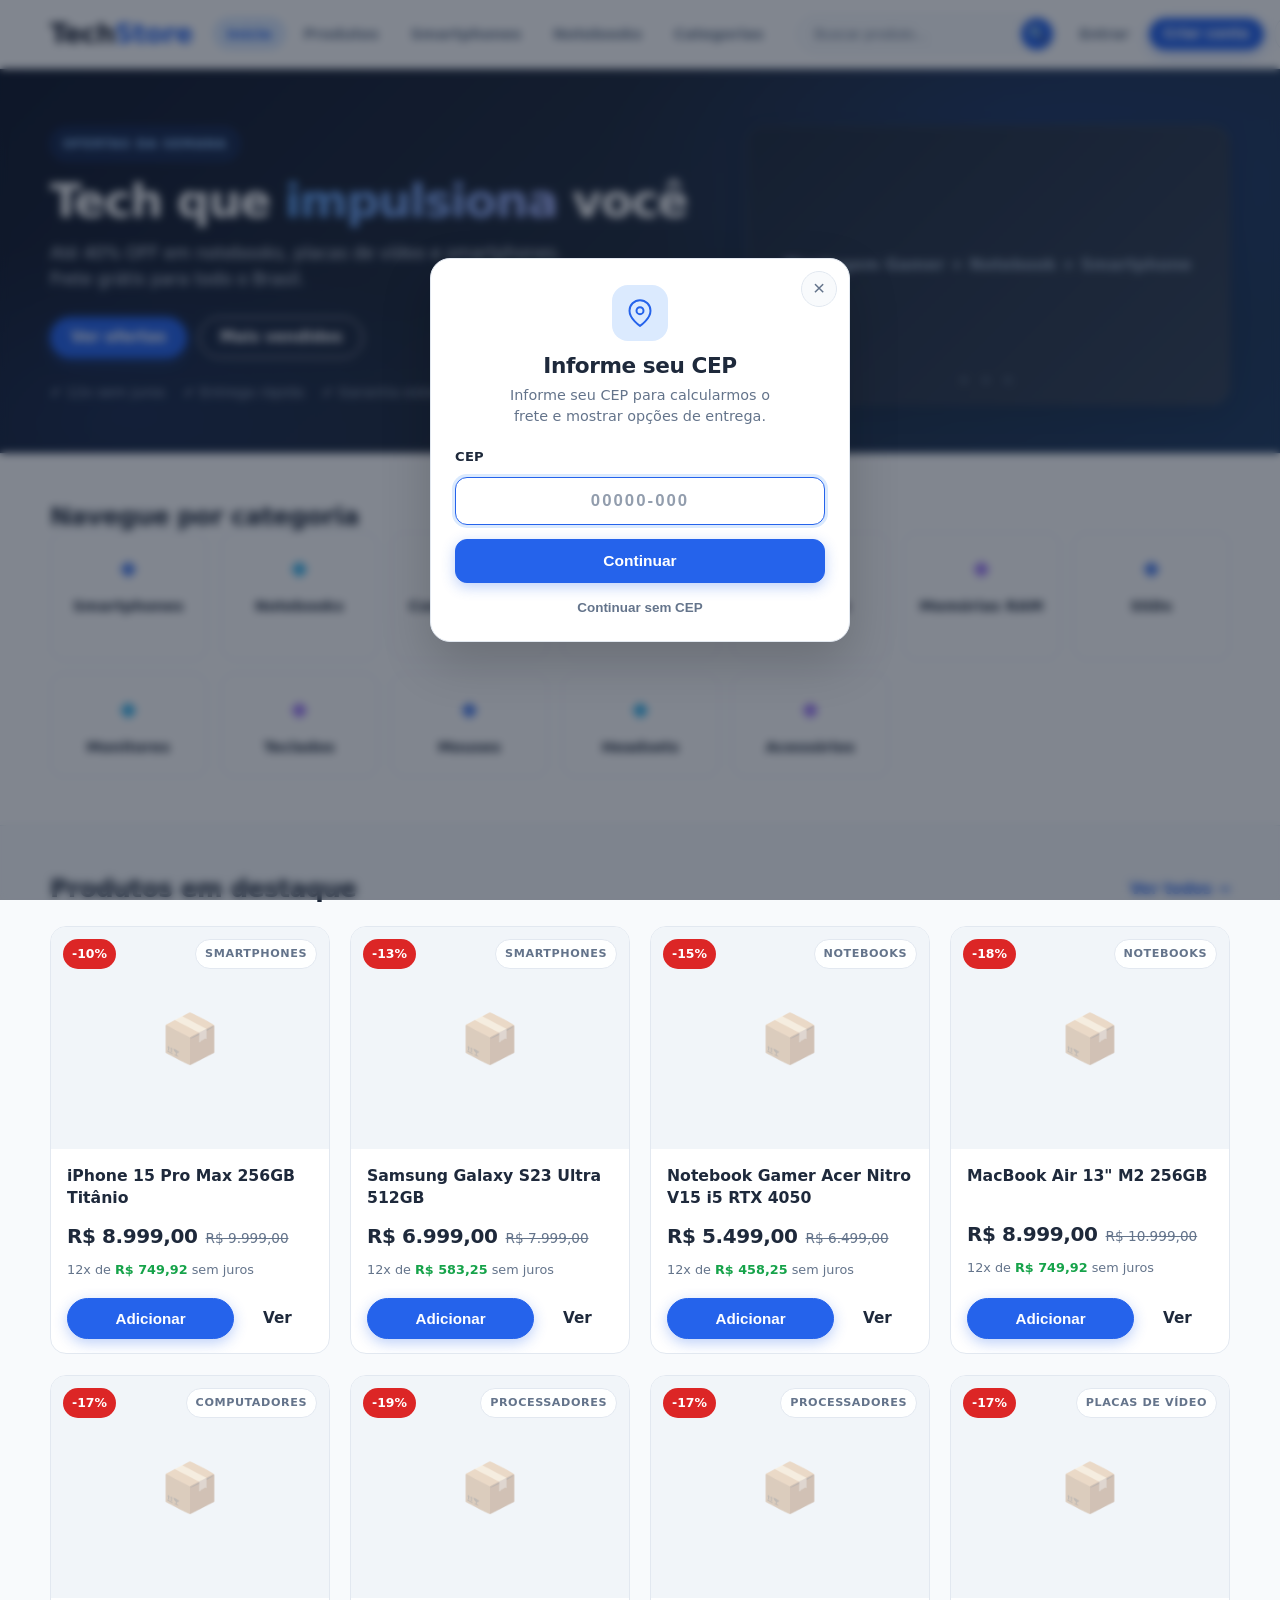
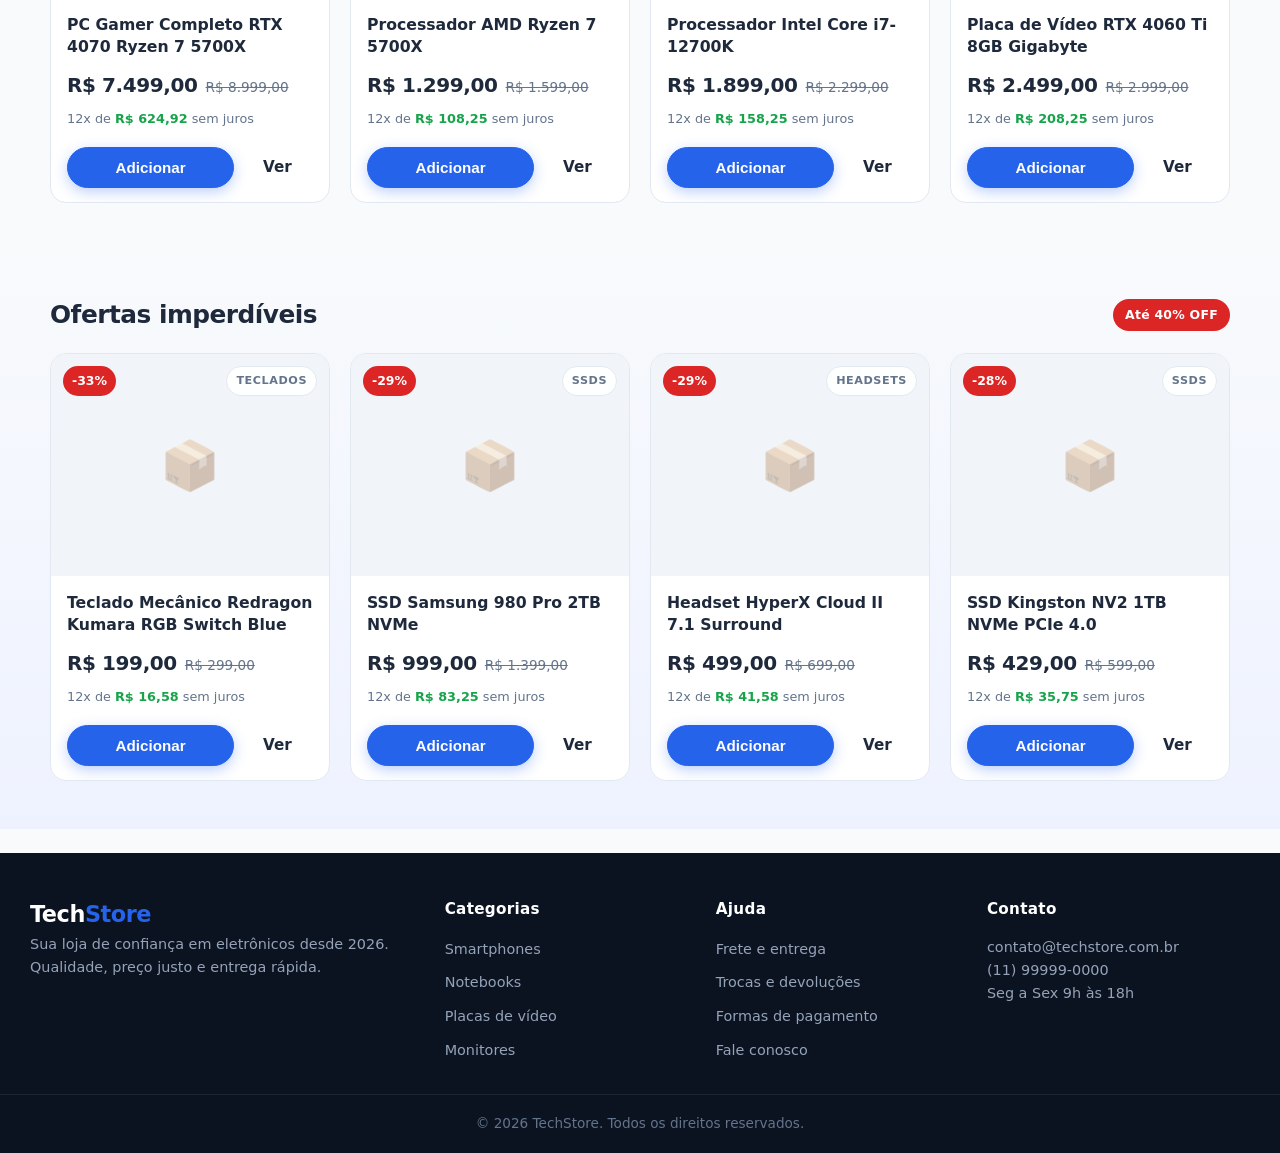
==== commit 64ea1613: "Alterações no CEP Feitas" ====
--- a/index.html
+++ b/index.html
@@ -165,6 +165,7 @@
 
     <script src="js/produtos.js"></script>
     <script src="js/auth.js"></script>
+    <script src="js/cep.js"></script>
     <script src="js/app.js"></script>
 </body>
 </html>
--- a/css/style.css
+++ b/css/style.css
@@ -895,6 +895,28 @@
 .resumo-linha.total { border-top:1px solid var(--border); margin-top:8px; padding-top:12px; font-weight:800; font-size:1.1rem; }
 .frete-gratis { color:var(--success); font-weight:700; font-size:.85rem; }
 .checkout-btn { width:100%; margin-top:16px; }
+.entrega-box {
+    background: linear-gradient(180deg, var(--surface) 0%, #f8fafc 100%);
+    border: 1px solid var(--border);
+    border-radius: 12px;
+    padding: 14px;
+    display: grid;
+    gap: 8px;
+}
+body.dark .entrega-box { background: #162032; border-color: #334155; }
+.entrega-header { font-weight: 800; font-size: .95rem; display: flex; align-items: center; gap: 6px; }
+.entrega-cep-linha { display: flex; align-items: center; justify-content: space-between; gap: 12px; background: var(--background); border: 1px solid var(--border); border-radius: 10px; padding: 10px 12px; }
+body.dark .entrega-cep-linha { background: #0f172a; }
+.entrega-cep-linha strong { color: var(--primary); letter-spacing: .04em; }
+.entrega-alterar { background: none; border: none; color: var(--primary); font-weight: 800; font-size: .82rem; cursor: pointer; padding: 4px 8px; border-radius: 8px; }
+.entrega-alterar:hover { background: var(--primary-light); }
+.entrega-endereco { font-size: .85rem; color: var(--success); font-weight: 600; line-height: 1.4; }
+body.dark .entrega-endereco { color: #86efac; }
+.entrega-frete { display: flex; justify-content: space-between; font-size: .92rem; font-weight: 700; padding: 6px 0; border-top: 1px dashed var(--border); margin-top: 4px; }
+.entrega-prazo { font-size: .82rem; color: var(--text-muted); }
+.entrega-loading { font-size: .82rem; color: var(--text-muted); display: inline-flex; align-items: center; gap: 6px; }
+.entrega-loading::before { content: ""; width: 14px; height: 14px; border: 2px solid var(--border); border-top-color: var(--primary); border-radius: 50%; animation: spin .7s linear infinite; display: inline-block; }
+.entrega-cep-vazio { font-size: .88rem; color: var(--text-muted); }
 
 @media (max-width:860px){
     .carrinho-layout { grid-template-columns:1fr; }
@@ -967,6 +989,170 @@
     .auth-user-name { font-size: .82rem; }
 }
 
+/* ================= CEP BAR & MODAL (ETAPA 1) ================= */
+.cep-bar {
+    background: linear-gradient(90deg, #eff6ff 0%, #f8fafc 100%);
+    border-bottom: 1px solid var(--border);
+    padding: 8px 0;
+    font-size: .88rem;
+    color: var(--text);
+    display: none;
+}
+body.dark .cep-bar { background: #162032; border-color: #334155; color: #e2e8f0; }
+.cep-bar__content {
+    display: flex;
+    align-items: center;
+    justify-content: space-between;
+    gap: 12px;
+}
+.cep-bar__info { font-weight: 600; display: flex; align-items: center; gap: 6px; }
+.cep-bar__info strong { color: var(--primary); letter-spacing: .02em; }
+.cep-bar__btn {
+    background: var(--surface);
+    border: 1px solid var(--border);
+    color: var(--primary);
+    font-weight: 700;
+    font-size: .82rem;
+    padding: 6px 12px;
+    border-radius: var(--radius-full);
+    cursor: pointer;
+    transition: all .18s;
+}
+.cep-bar__btn:hover { border-color: var(--primary); background: var(--primary-light); color: var(--primary-dark); }
+body.dark .cep-bar__btn { background: #0f172a; border-color: #334155; color: #93c5fd; }
+body.dark .cep-bar__btn:hover { background: #1e293b; border-color: #60a5fa; }
+
+.cep-modal {
+    position: fixed;
+    inset: 0;
+    z-index: 200;
+    display: none;
+    align-items: center;
+    justify-content: center;
+    padding: 16px;
+}
+.cep-modal.open { display: flex; }
+.cep-modal__overlay {
+    position: absolute;
+    inset: 0;
+    background: rgba(15, 23, 42, 0.52);
+    backdrop-filter: blur(4px);
+    -webkit-backdrop-filter: blur(4px);
+    animation: cepFade .22s ease;
+}
+.cep-modal__content {
+    position: relative;
+    background: var(--surface);
+    border: 1px solid var(--border);
+    border-radius: 20px;
+    box-shadow: 0 20px 50px rgba(0,0,0,0.18);
+    width: 100%;
+    max-width: 420px;
+    max-height: 90vh;
+    max-height: 90dvh;
+    overflow: auto;
+    padding: 26px 24px 20px;
+    animation: cepIn .30s cubic-bezier(.16,1,.3,1);
+}
+body.dark .cep-modal__content { background: #1e293b; border-color: #334155; }
+.cep-modal__close {
+    position: absolute;
+    top: 12px;
+    right: 12px;
+    width: 36px;
+    height: 36px;
+    border: 1px solid var(--border);
+    border-radius: 50%;
+    background: var(--background);
+    color: var(--text-muted);
+    font-size: 1.3rem;
+    line-height: 1;
+    cursor: pointer;
+    display: grid;
+    place-items: center;
+    transition: all .18s;
+}
+.cep-modal__close:hover { background: var(--surface); color: var(--text); border-color: var(--border-strong); transform: rotate(90deg); }
+.cep-modal__header { text-align: center; margin-bottom: 18px; }
+.cep-modal__icon {
+    width: 56px;
+    height: 56px;
+    margin: 0 auto 12px;
+    background: var(--primary-light);
+    border-radius: 16px;
+    display: grid;
+    place-items: center;
+}
+body.dark .cep-modal__icon { background: #1e3a5f; }
+.cep-modal__title { font-size: 1.35rem; font-weight: 800; letter-spacing: -0.02em; margin-bottom: 6px; line-height: 1.2; }
+.cep-modal__desc { color: var(--text-muted); font-size: .90rem; line-height: 1.5; max-width: 32ch; margin: 0 auto; }
+.cep-form { display: grid; gap: 10px; margin-top: 16px; }
+.cep-label { font-size: .82rem; font-weight: 700; letter-spacing: .02em; color: var(--text); }
+.cep-input-wrap { position: relative; }
+.cep-input {
+    width: 100%;
+    padding: 13px 14px;
+    border: 1.5px solid var(--border);
+    border-radius: 12px;
+    background: var(--background);
+    color: var(--text);
+    font-size: 1.05rem;
+    font-weight: 600;
+    letter-spacing: .06em;
+    text-align: center;
+    outline: none;
+    transition: border-color .18s, box-shadow .18s, background .18s;
+}
+.cep-input::placeholder { color: var(--text-muted); opacity: .7; letter-spacing: .12em; }
+.cep-input:focus { border-color: var(--primary); background: var(--surface); box-shadow: 0 0 0 3px var(--primary-light); }
+.cep-input.input--error { border-color: var(--danger) !important; background: #fff5f5 !important; box-shadow: 0 0 0 3px rgba(220,38,38,.12) !important; }
+body.dark .cep-input.input--error { background: #2a0f14 !important; }
+.cep-erro { min-height: 0; font-size: .80rem; font-weight: 600; color: var(--danger); line-height: 1.35; display: none; }
+.cep-erro.show { display: block; animation: cepErr .25s ease; }
+.cep-btn { width: 100%; margin-top: 4px; border-radius: 12px; padding: 13px 18px; font-size: .97rem; }
+.cep-link {
+    display: block;
+    margin: 12px auto 0;
+    background: none;
+    border: none;
+    color: var(--text-muted);
+    font-size: .84rem;
+    font-weight: 600;
+    cursor: pointer;
+    padding: 6px 12px;
+    border-radius: 8px;
+    transition: all .18s;
+}
+.cep-link:hover { color: var(--text); background: var(--background); }
+
+.cep-bar__endereco { font-weight: 400; color: var(--text-muted); font-size: .86rem; }
+body.dark .cep-bar__endereco { color: #94a3b8; }
+.cep-endereco-preview {
+    background: #f0fdf4;
+    border: 1px solid #bbf7d0;
+    color: #166534;
+    padding: 12px 14px;
+    border-radius: 12px;
+    font-size: .88rem;
+    line-height: 1.45;
+    display: none;
+}
+.cep-endereco-preview.show { display: block; animation: cepErr .25s ease; }
+.cep-endereco-preview--success { background: #f0fdf4; border-color: #bbf7d0; }
+body.dark .cep-endereco-preview { background: #052e16; border-color: #14532d; color: #bbf7d0; }
+.cep-loader svg { animation: spin .8s linear infinite; }
+@keyframes spin { to { transform: rotate(360deg); } }
+
+@keyframes cepFade { from { opacity:0 } to { opacity:1 } }
+@keyframes cepIn { from { opacity:0; transform: translateY(10px) scale(.98) } to { opacity:1; transform: translateY(0) scale(1) } }
+@keyframes cepErr { from { opacity:0; transform: translateY(-4px)} to {opacity:1; transform:none} }
+
+@media (max-width: 480px) {
+    .cep-modal { padding: 12px; align-items: flex-end; }
+    .cep-modal__content { border-radius: 16px; padding: 22px 18px 18px; max-width: none; }
+    .cep-bar__content { flex-wrap: wrap; justify-content: center; text-align: center; }
+}
+
 /* Animações leves */
 @media (prefers-reduced-motion: no-preference) {
     .card, .categoria-card, .btn { will-change: transform; }
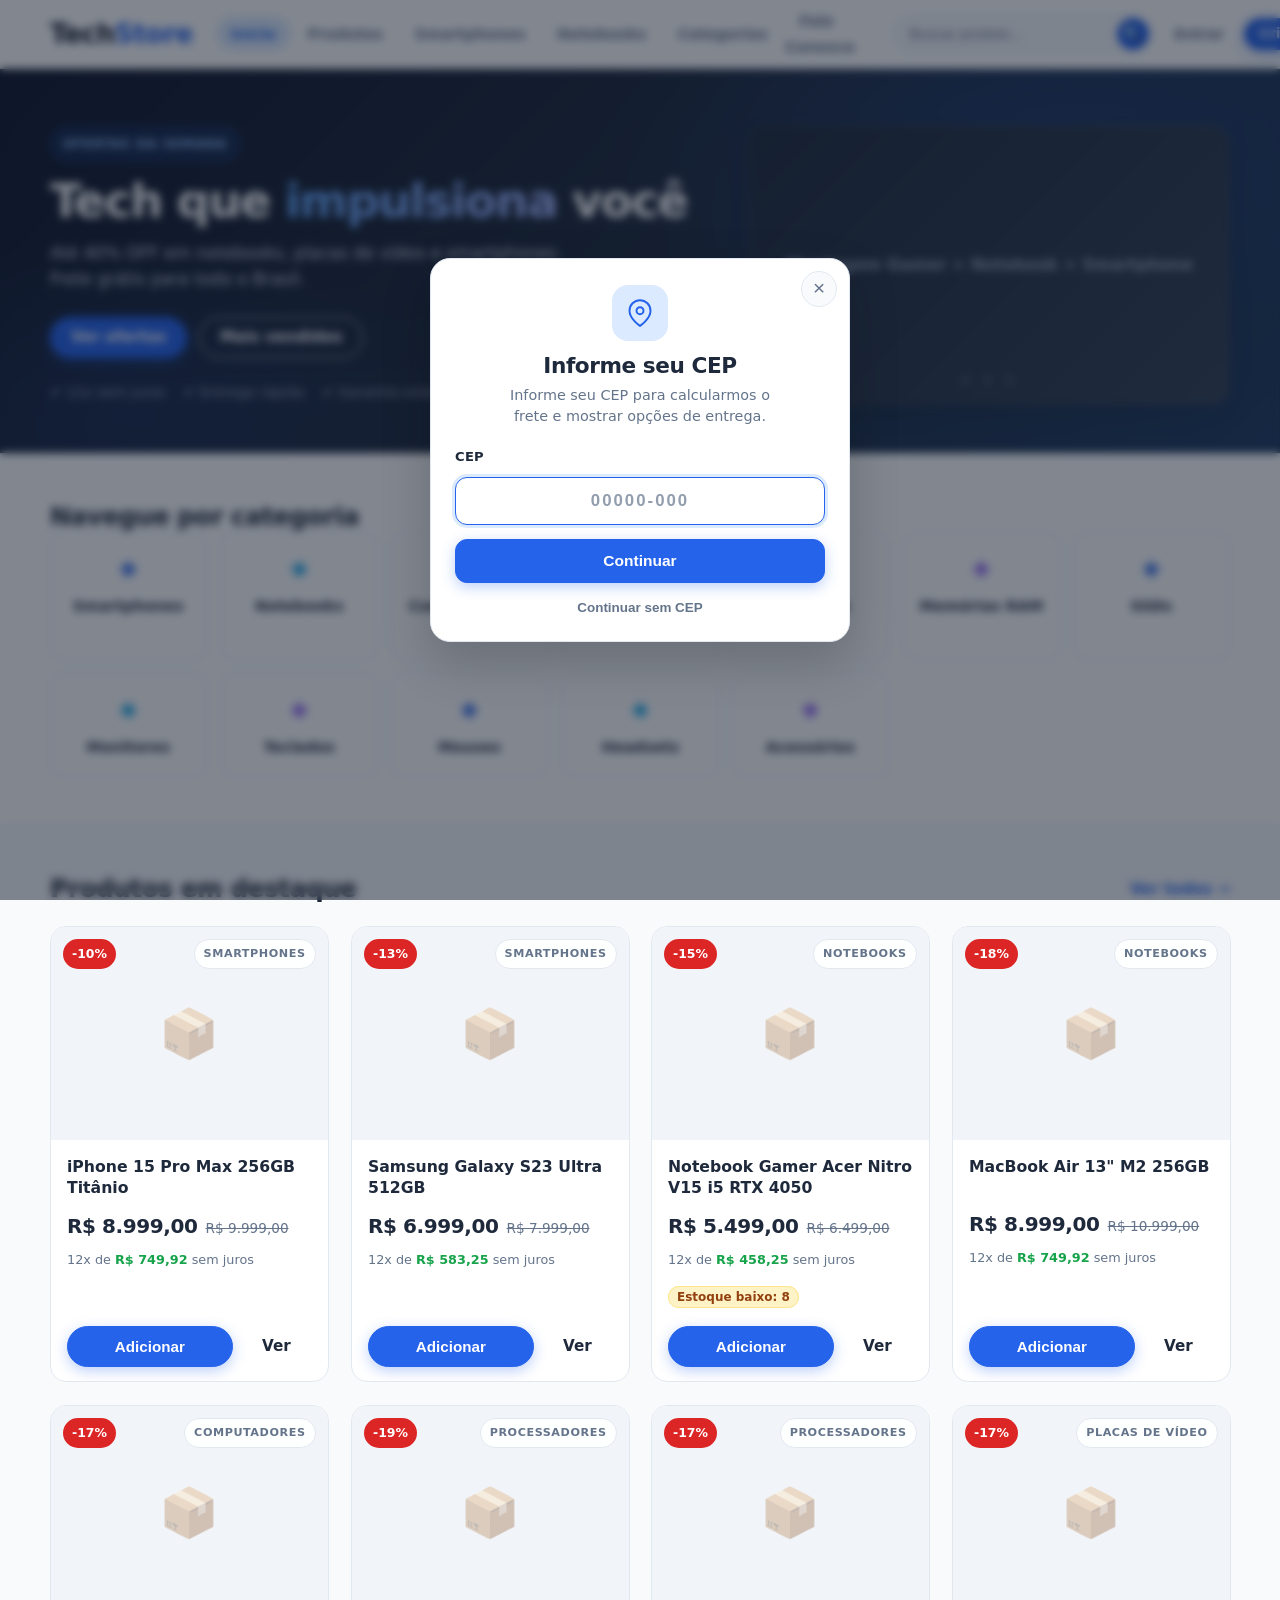
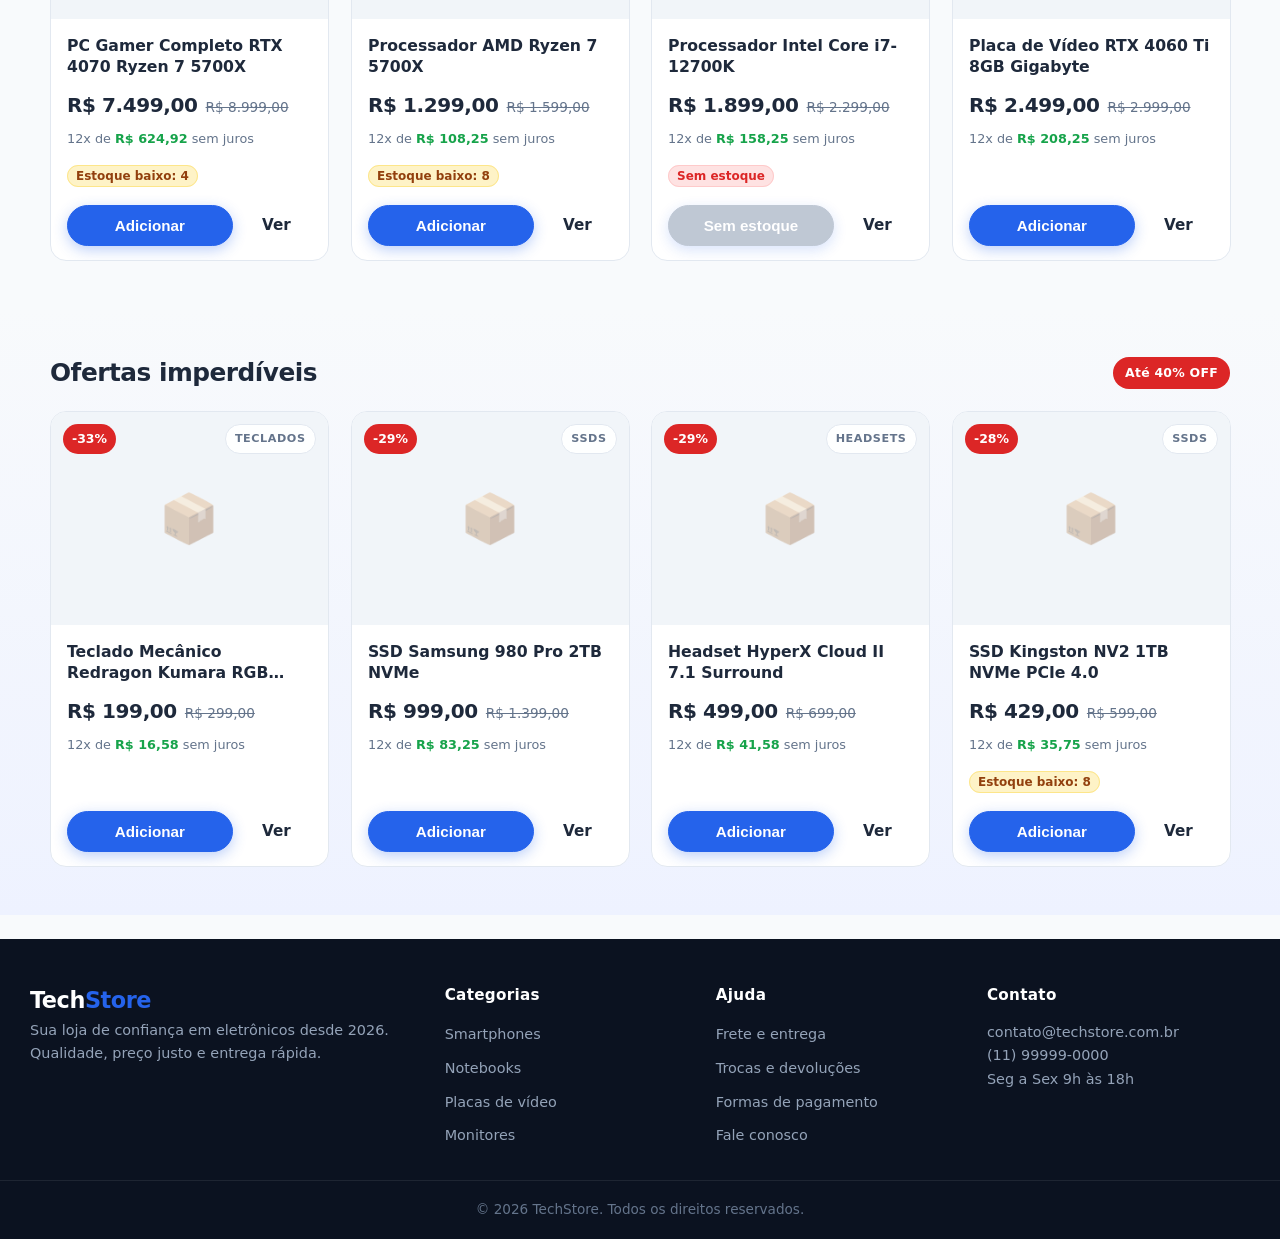
==== commit a7c04736: "Alterações Feitas" ====
--- a/index.html
+++ b/index.html
@@ -20,6 +20,7 @@
                     <li><a href="produtos.html?categoria=Smartphones" class="nav__link">Smartphones</a></li>
                     <li><a href="produtos.html?categoria=Notebooks" class="nav__link">Notebooks</a></li>
                     <li><a href="#categorias" class="nav__link">Categorias</a></li>
+                    <li><a href="fale-conosco.html" class="nav__link">Fale Conosco</a></li>
                 </ul>
             </nav>
 
@@ -146,7 +147,7 @@
                     <li><a href="#">Frete e entrega</a></li>
                     <li><a href="#">Trocas e devoluções</a></li>
                     <li><a href="#">Formas de pagamento</a></li>
-                    <li><a href="#">Fale conosco</a></li>
+                    <li><a href="fale-conosco.html">Fale conosco</a></li>
                 </ul>
             </div>
             <div class="footer__col">
--- a/css/style.css
+++ b/css/style.css
@@ -41,7 +41,7 @@
 
 * { box-sizing: border-box; margin: 0; padding: 0; }
 
-html { scroll-behavior: smooth; }
+html { scroll-behavior: smooth; overflow-x: hidden; }
 
 body {
     font-family: 'Inter', system-ui, -apple-system, Segoe UI, Roboto, Helvetica, Arial, sans-serif;
@@ -50,6 +50,8 @@
     line-height: 1.6;
     -webkit-font-smoothing: antialiased;
     transition: background .25s, color .25s;
+    overflow-x: hidden;
+    min-width: 320px;
 }
 
 img { max-width: 100%; display: block; }
@@ -61,6 +63,13 @@
     max-width: 1220px;
     margin: 0 auto;
     padding: 0 20px;
+    width: 100%;
+}
+@media (min-width: 1400px) {
+    .container { max-width: 1280px; }
+}
+@media (min-width: 1600px) {
+    .container { max-width: 1320px; }
 }
 
 /* ================= HEADER ================= */
@@ -73,6 +82,8 @@
     top: 0;
     z-index: 100;
     transition: background .25s, border-color .25s;
+    width: 100%;
+    overflow: visible;
 }
 body.dark .header {
     background: rgba(30,41,59,0.92);
@@ -430,6 +441,8 @@
     display: grid;
     grid-template-columns: repeat(auto-fill, minmax(260px, 1fr));
     gap: 20px;
+    width: 100%;
+    min-width: 0;
 }
 .loading {
     grid-column: 1/-1;
@@ -463,13 +476,17 @@
     place-items: center;
     overflow: hidden;
     padding: 16px;
+    min-width: 0;
 }
 body.dark .card__image-wrap { background: #0f172a; }
 .card__image {
     width: 100%;
-    height: 100%;
+    height: auto;
+    max-width: 100%;
+    max-height: 100%;
     object-fit: contain;
     transition: transform .35s ease;
+    display: block;
 }
 .card:hover .card__image { transform: scale(1.05); }
 .card__image-placeholder {
@@ -743,21 +760,78 @@
     .menu-toggle.open span:nth-child(3) { transform: translateY(-7px) rotate(-45deg); }
 }
 
+@media (max-width: 820px) {
+    /* iPad / tablet intermediário - 3 colunas products, header otimizado */
+    .search__input { width: 220px; }
+    .produtos__grid { grid-template-columns: repeat(3, 1fr); gap: 16px; }
+    .categorias__grid { grid-template-columns: repeat(4, 1fr); }
+    .banner__content { gap: 24px; }
+    .banner__text h1 { font-size: clamp(1.8rem, 3.5vw, 2.4rem); }
+}
+
 @media (max-width: 768px) {
     .container { padding: 0 16px; }
-    .header__content { flex-wrap: wrap; height: auto; padding: 10px 0; }
-    .header__actions { flex-wrap: wrap; gap: 8px; }
-    .search { display: flex; flex: 1; min-width: 0; order: 5; width: 100%; }
-    .search__input { width: 100%; flex: 1; min-width: 0; }
-    .banner { padding: 36px 0 32px; }
-    .banner__content { grid-template-columns: 1fr; }
+    .header__content { flex-wrap: wrap; height: auto; min-height: var(--header-h); padding: 10px 0; gap: 10px; }
+    .header__actions { flex-wrap: wrap; gap: 8px; flex: 1; justify-content: flex-end; min-width: 0; }
+    .search { display: flex; flex: 1 1 100%; min-width: 0; order: 5; width: 100%; margin-top: 2px; }
+    .search__input { width: 100%; flex: 1; min-width: 0; font-size: 16px; }
+    .auth-area { flex-shrink: 0; }
+    .auth-dropdown { right: 0; left: auto; max-width: 90vw; min-width: 180px; }
+    .banner { padding: 32px 0 28px; }
+    .banner__content { grid-template-columns: 1fr; gap: 20px; }
     .banner__image { order: -1; }
-    .banner__placeholder { min-height: 200px; }
-    .section { padding: 36px 0; }
-    .categorias__grid { grid-template-columns: repeat(2, 1fr); }
+    .banner__placeholder { min-height: 190px; }
+    .section { padding: 32px 0; }
+    .categorias__grid { grid-template-columns: repeat(3, 1fr); gap: 12px; }
     .produtos__grid { grid-template-columns: repeat(2, 1fr); gap: 14px; }
-    .card__image-wrap { aspect-ratio: 1.1; }
+    .card__image-wrap { aspect-ratio: 1.15; }
     .footer__content { grid-template-columns: 1fr 1fr; gap: 24px; }
+    .cep-bar__content { flex-wrap: wrap; gap: 8px; }
+    .cep-bar__info { font-size: .82rem; }
+}
+
+@media (max-width: 480px) {
+    .produtos__grid { grid-template-columns: 1fr; }
+    .categorias__grid { grid-template-columns: repeat(2, 1fr); gap: 10px; }
+    .banner__actions { flex-direction: column; }
+    .banner__actions .btn { width: 100%; }
+    .footer__content { grid-template-columns: 1fr; }
+    .header__actions { gap: 6px; }
+    .icon-btn, .cart-icon { width: 38px; height: 38px; }
+    .logo { font-size: 1.35rem; }
+    .auth-user--admin .auth-user-name { max-width: 90px; font-size: .80rem; }
+    .cep-bar { font-size: .82rem; padding: 6px 0; }
+}
+
+/* Celulares pequenos - iPhone SE, 320-375px */
+@media (max-width: 375px) {
+    .container { padding: 0 12px; }
+    .header__content { gap: 8px; padding: 8px 0; }
+    .logo { font-size: 1.25rem; }
+    .search__input { font-size: 16px; padding: 9px 36px 9px 14px; }
+    .icon-btn, .cart-icon, .menu-toggle { width: 36px; height: 36px; }
+    .auth-dropdown { min-width: 160px; right: -8px; max-width: 88vw; }
+    .banner__placeholder { min-height: 160px; padding: 16px; font-size: .9rem; }
+    .categorias__grid { grid-template-columns: repeat(2, 1fr); gap: 8px; }
+    .categoria-card { padding: 14px 10px; font-size: .85rem; }
+    .section__title { font-size: 1.3rem; }
+}
+
+/* Notebooks e desktops grandes */
+@media (min-width: 1200px) {
+    .produtos__grid { gap: 22px; grid-template-columns: repeat(4, 1fr); }
+    .banner__content { gap: 48px; }
+    .header__content { gap: 24px; }
+    .card__image-wrap { aspect-ratio: 1.3; }
+}
+@media (min-width: 1400px) {
+    .banner { padding: 64px 0 56px; }
+    .section { padding: 56px 0; }
+    .produtos__grid { gap: 24px; }
+}
+@media (min-width: 1400px) {
+    .banner { padding: 64px 0 56px; }
+    .section { padding: 56px 0; }
 }
 
 @media (max-width: 480px) {
@@ -833,7 +907,7 @@
     position: relative;
     overflow: hidden;
 }
-.produto__imagem-wrap img { max-height: 420px; object-fit: contain; }
+.produto__imagem-wrap img { max-width: 100%; width: 100%; height: auto; max-height: 420px; object-fit: contain; }
 .produto__badge { position: absolute; top: 16px; left: 16px; background: var(--danger); color:#fff; padding:6px 10px; border-radius: var(--radius-full); font-weight:800; font-size:.82rem; }
 .produto__categoria {
     display: inline-block;
@@ -919,10 +993,35 @@
 .entrega-cep-vazio { font-size: .88rem; color: var(--text-muted); }
 
 @media (max-width:860px){
-    .carrinho-layout { grid-template-columns:1fr; }
+    .carrinho-layout { grid-template-columns:1fr; gap:18px; }
     .carrinho-resumo { position:static; }
-    .carrinho-item { grid-template-columns:80px 1fr; }
-    .carrinho-item__acoes { grid-column:1 / -1; justify-content:space-between; }
+    .carrinho-item { grid-template-columns:80px 1fr; gap:12px; padding:12px; }
+    .carrinho-item__acoes { grid-column:1 / -1; justify-content:space-between; gap:10px; }
+    .qtd-btn { width:44px; height:44px; min-width:44px; min-height:44px; }
+    .remove-btn { padding:8px 12px; min-height:44px; display:inline-flex; align-items:center; }
+    .produto__qtd button { width:44px; height:44px; min-width:44px; min-height:44px; }
+    .carrinho-resumo { padding:16px; }
+    .resumo-linha { font-size:.92rem; }
+}
+
+@media (max-width: 820px) {
+    .carrinho-item__img { width:80px; height:80px; }
+    .entrega-box { padding:12px; }
+    .entrega-cep-linha { flex-wrap:wrap; gap:8px; }
+    .filtros { gap:12px; padding:14px; }
+}
+
+@media (max-width: 375px) {
+    .carrinho-item { grid-template-columns:64px 1fr; gap:10px; padding:10px; }
+    .carrinho-item__img { width:64px; height:64px; padding:6px; }
+    .carrinho-item__nome { font-size:.88rem; }
+    .carrinho-item__preco { font-size:.90rem; }
+    .qtd-btn { width:42px; height:42px; }
+    .produto__qtd button { width:42px; height:42px; }
+    .carrinho-resumo h3 { font-size:1rem; }
+    .entrega-header { font-size:.88rem; }
+    .entrega-cep-linha { padding:8px 10px; font-size:.85rem; }
+    .entrega-frete { font-size:.85rem; }
 }
 
 /* ================= AUTH HEADER (integração) ================= */
@@ -987,6 +1086,37 @@
 @media (max-width: 520px) {
     .auth-user { padding: 3px 3px 3px 10px; }
     .auth-user-name { font-size: .82rem; }
+}
+/* Admin dropdown no header público */
+.auth-user--admin { position: relative; }
+.auth-user-trigger {
+    display:flex; align-items:center; gap:6px;
+    background:none; border:none; cursor:pointer; padding:0; font:inherit; color:inherit;
+}
+.auth-user-trigger svg { opacity:.7; transition: transform .18s; }
+.auth-user--admin.open .auth-user-trigger svg { transform: rotate(180deg); }
+.auth-dropdown {
+    display:none;
+    position:absolute; top:calc(100% + 10px); right:0;
+    background:var(--surface); border:1px solid var(--border); border-radius:12px;
+    box-shadow:var(--shadow-lg); min-width:200px; padding:6px; z-index:40;
+}
+.auth-dropdown__link {
+    display:flex; align-items:center; gap:8px;
+    width:100%; text-align:left; padding:10px 12px; border-radius:8px;
+    font-size:.88rem; font-weight:600; color:var(--text); text-decoration:none;
+    background:none; border:none; cursor:pointer; transition:.15s;
+}
+.auth-dropdown__link:hover { background:var(--background); color:var(--primary); }
+.auth-dropdown__link--logout { color:var(--danger); }
+.auth-dropdown__link--logout:hover { background:#fee2e2; color:#991b1b; }
+body.dark .auth-dropdown { background:#1e293b; border-color:#334155; }
+body.dark .auth-dropdown__link:hover { background:#0f172a; }
+body.dark .auth-dropdown__link--logout:hover { background:#450a0a; color:#fecaca; }
+.admin-link-desktop { display:inline-flex; }
+@media (max-width: 768px) {
+    .admin-link-desktop { display:none !important; }
+    .auth-user--admin .auth-user-name { max-width: 110px; }
 }
 
 /* ================= CEP BAR & MODAL (ETAPA 1) ================= */
@@ -1147,10 +1277,27 @@
 @keyframes cepIn { from { opacity:0; transform: translateY(10px) scale(.98) } to { opacity:1; transform: translateY(0) scale(1) } }
 @keyframes cepErr { from { opacity:0; transform: translateY(-4px)} to {opacity:1; transform:none} }
 
+@media (max-width: 820px) {
+    .cep-modal__content, .admin-modal__content { max-width: 90vw; margin: 0 auto; }
+    .admin-table-wrap { -webkit-overflow-scrolling: touch; }
+    .filtros { gap: 12px; }
+    .filtro-group select { min-height: 44px; font-size: 16px; }
+    .search__input { font-size: 16px; }
+}
+@media (max-width: 768px) {
+    .cep-modal, .admin-modal { padding: 12px; align-items: center; justify-content: center; }
+    .cep-modal__content, .admin-modal__content { max-height: 88vh; max-height: 88dvh; overflow-y: auto; -webkit-overflow-scrolling: touch; overscroll-behavior: contain; }
+    .admin-form__grid { grid-template-columns: 1fr; }
+    .admin-table { min-width: 600px; }
+}
 @media (max-width: 480px) {
     .cep-modal { padding: 12px; align-items: flex-end; }
-    .cep-modal__content { border-radius: 16px; padding: 22px 18px 18px; max-width: none; }
-    .cep-bar__content { flex-wrap: wrap; justify-content: center; text-align: center; }
+    .cep-modal__content { border-radius: 16px; padding: 22px 18px 18px; max-width: none; max-height: 92vh; max-height: 92dvh; }
+    .cep-bar__content { flex-wrap: wrap; justify-content: center; text-align: center; gap: 6px; }
+    .cep-input { font-size: 16px; }
+    .admin-modal__content { padding: 20px 14px; }
+    .admin-form__field input, .admin-form__field select, .admin-form__field textarea { font-size: 16px; min-height: 44px; }
+    .admin-select-status { min-width: 140px; font-size: 16px; }
 }
 
 /* Animações leves */
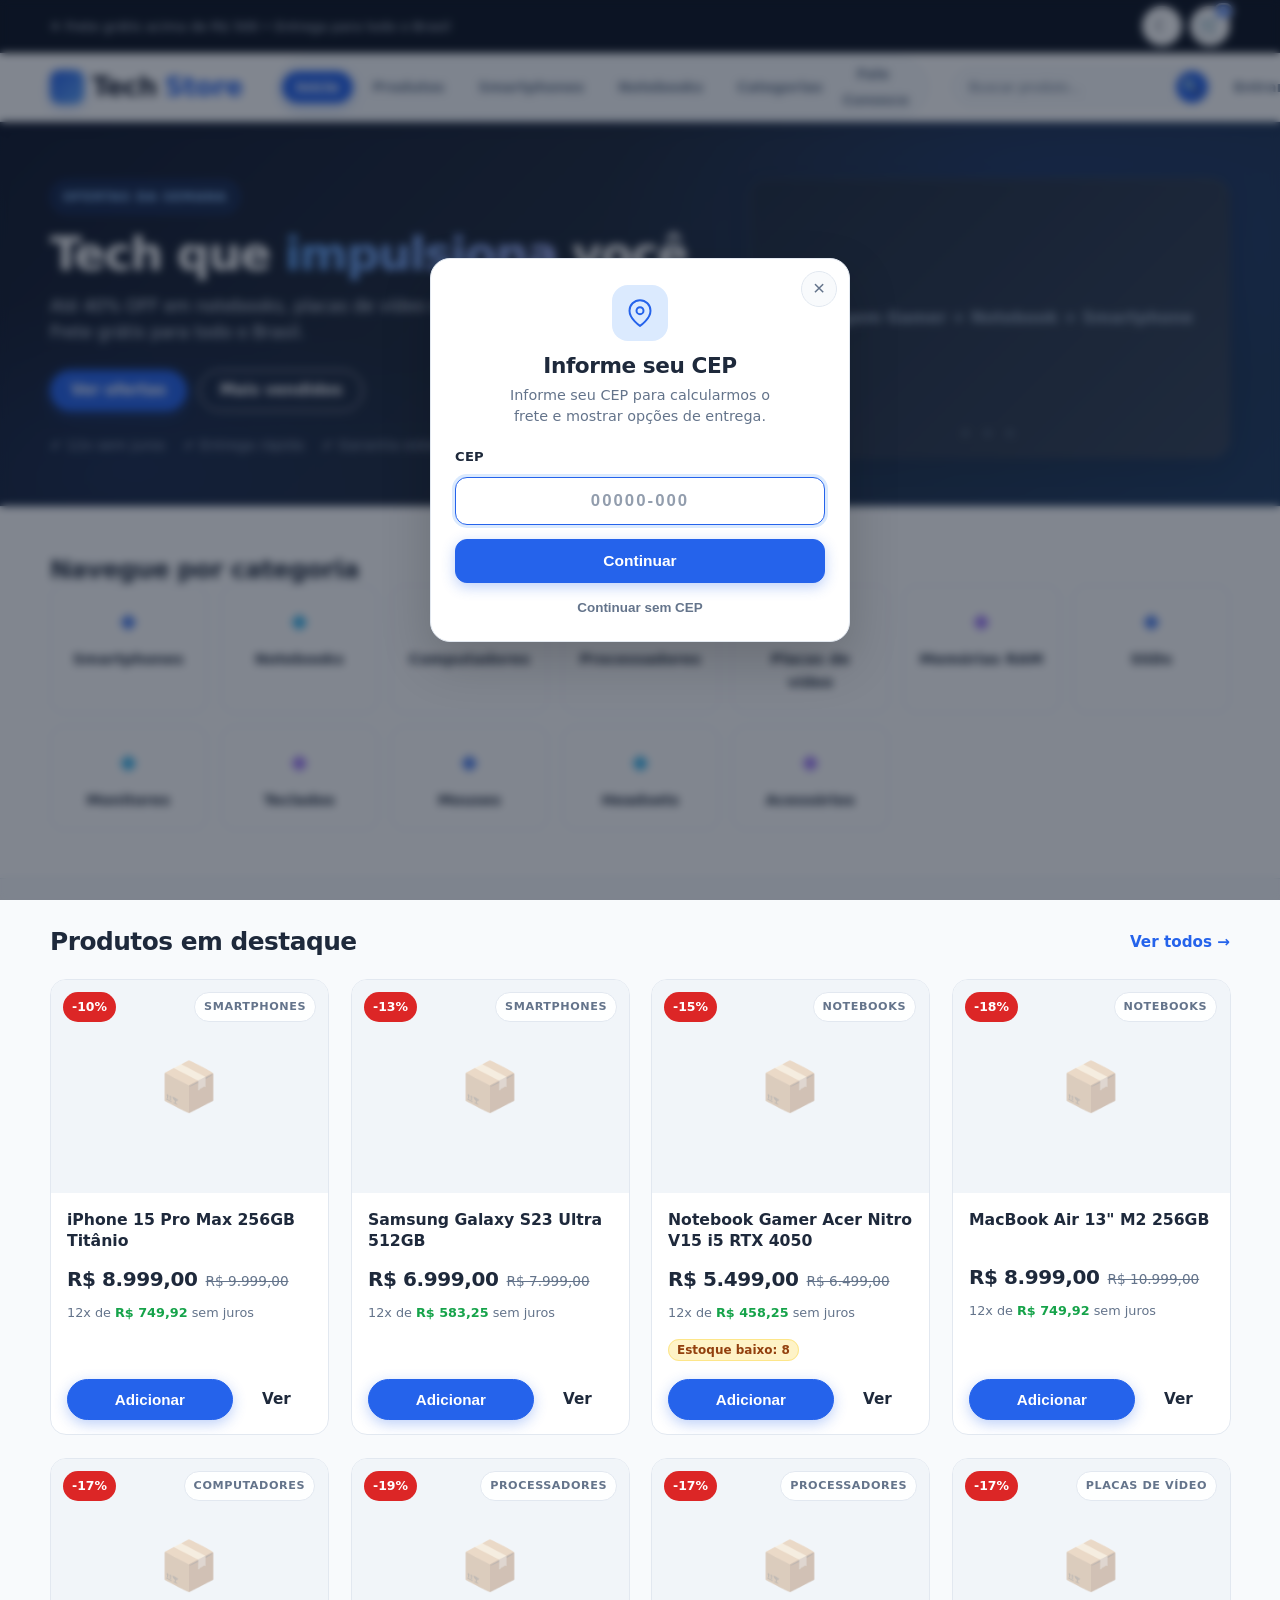
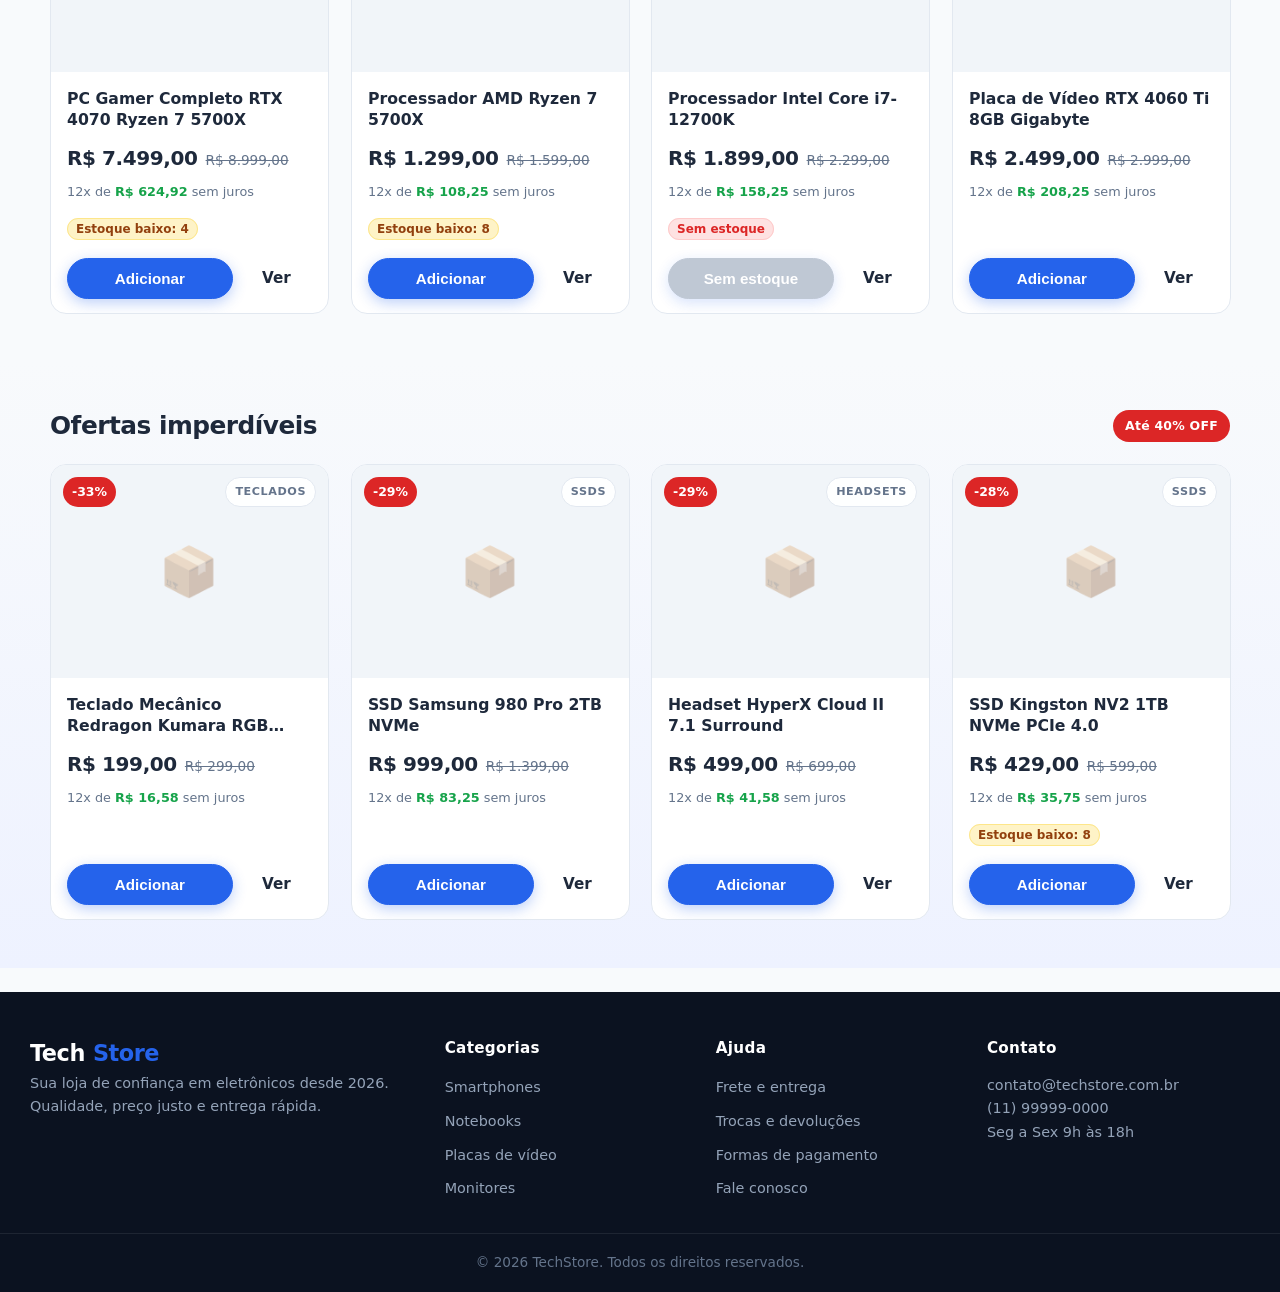
==== commit 1f62910b: "Alterações Feitas" ====
--- a/index.html
+++ b/index.html
@@ -8,6 +8,19 @@
     <link rel="stylesheet" href="css/style.css">
 </head>
 <body>
+    <!-- HEADER TOP - carrinho e tema em amostra separada -->
+    <div class="header__top">
+        <div class="container header__top__content">
+            <span class="header__top__info">✈️ Frete grátis acima de R$ 500 • Entrega para todo o Brasil</span>
+            <div class="header__top__actions">
+                <button class="icon-btn icon-btn--sm" id="dark-mode-btn" aria-label="Alternar tema">&#9790;</button>
+                <a href="carrinho.html" class="cart-icon cart-icon--sm" aria-label="Carrinho">
+                    &#128722;
+                    <span class="cart-count" id="cart-count">0</span>
+                </a>
+            </div>
+        </div>
+    </div>
     <!-- HEADER -->
     <header class="header" id="header">
         <div class="container header__content">
@@ -34,13 +47,6 @@
                     <a href="login.html" class="auth-link">Entrar</a>
                     <a href="cadastro.html" class="btn btn--primary btn--sm" style="padding:8px 14px; font-size:.85rem; border-radius:999px">Criar conta</a>
                 </div>
-
-                <button class="icon-btn" id="dark-mode-btn" aria-label="Alternar tema">&#9790;</button>
-
-                <a href="carrinho.html" class="cart-icon" aria-label="Carrinho">
-                    &#128722;
-                    <span class="cart-count" id="cart-count">0</span>
-                </a>
 
                 <button class="menu-toggle" id="menu-toggle" aria-label="Abrir menu" aria-expanded="false">
                     <span></span>
--- a/css/style.css
+++ b/css/style.css
@@ -74,28 +74,57 @@
 
 /* ================= HEADER ================= */
 .header {
-    background: rgba(255,255,255,0.92);
-    backdrop-filter: blur(10px);
-    -webkit-backdrop-filter: blur(10px);
+    background: rgba(255,255,255,0.88);
+    backdrop-filter: blur(12px) saturate(1.2);
+    -webkit-backdrop-filter: blur(12px) saturate(1.2);
     border-bottom: 1px solid var(--border);
     position: sticky;
     top: 0;
     z-index: 100;
-    transition: background .25s, border-color .25s;
+    transition: background .25s, border-color .25s, box-shadow .25s;
     width: 100%;
     overflow: visible;
+    box-shadow: 0 1px 0 rgba(15,23,42,0.04), 0 4px 20px rgba(15,23,42,0.04);
+}
+.header::after {
+    content:"";
+    position:absolute; left:0; right:0; bottom:-1px; height:1px;
+    background: linear-gradient(90deg, transparent, rgba(37,99,235,0.18), transparent);
+    pointer-events:none;
 }
 body.dark .header {
     background: rgba(30,41,59,0.92);
 }
+.header__top {
+    background: #0b1220;
+    color: #cbd5e1;
+    font-size: .82rem;
+    padding: 6px 0;
+    border-bottom: 1px solid rgba(255,255,255,0.06);
+}
+.header__top__content {
+    display:flex; align-items:center; justify-content:space-between; gap:12px;
+}
+.header__top__info { font-weight:500; letter-spacing:.01em; white-space:nowrap; overflow:hidden; text-overflow:ellipsis; }
+.header__top__actions { display:flex; align-items:center; gap:8px; flex-shrink:0; }
+.icon-btn--sm { width:32px; height:32px; font-size:1rem; border-radius:50%; }
+.cart-icon--sm { width:32px; height:32px; font-size:1rem; }
+.cart-icon--sm .cart-count { min-width:16px; height:16px; font-size:.65rem; top:-4px; right:-4px; padding:0 4px; }
+@media (max-width: 768px) {
+    .header__top { font-size:.78rem; padding:5px 0; }
+    .header__top__info { font-size:.75rem; }
+    .icon-btn--sm, .cart-icon--sm { width:30px; height:30px; }
+}
 
 .header__content {
-    display: flex;
-    align-items: center;
-    justify-content: space-between;
+    display: grid;
+    grid-template-columns: auto 1fr auto;
+    align-items: center;
     height: var(--header-h);
-    gap: 20px;
-}
+    gap: 24px;
+}
+.nav { justify-self: center; }
+.header__actions { justify-self: end; margin-left: 0; }
 
 /* Logo */
 .logo {
@@ -105,33 +134,55 @@
     color: var(--secondary);
     text-decoration: none;
     white-space: nowrap;
+    display: inline-flex; align-items: center; gap: 8px;
+    padding: 6px 10px; margin-left: -10px;
+    border-radius: 12px; transition: all .2s;
+}
+.logo::before {
+    content:""; width:34px; height:34px; border-radius:9px;
+    background: linear-gradient(135deg,#2563eb,#60a5fa);
+    box-shadow: 0 4px 12px rgba(37,99,235,0.22);
+    display:inline-block; flex-shrink:0;
 }
 body.dark .logo { color: #f8fafc; }
 .logo span { color: var(--primary); }
-.logo--footer { color: #fff; font-size: 1.4rem; }
-
-/* Nav */
+.logo:hover { background: var(--background); transform: translateY(-1px); }
+.logo--footer { color: #fff; font-size: 1.4rem; padding:0; margin:0; background:none; box-shadow:none; }
+.logo--footer::before { display:none; }
+.logo--footer:hover { background:none; transform:none; }
+
+/* Nav - centralizado e bonitinho */
 .nav__list {
     display: flex;
     align-items: center;
-    gap: 4px;
-}
+    justify-content: center;
+    gap: 6px;
+    background: var(--background);
+    border: 1px solid var(--border);
+    padding: 4px;
+    border-radius: 999px;
+    box-shadow: inset 0 1px 0 rgba(255,255,255,0.6);
+}
+body.dark .nav__list { background:#0f172a; border-color:#1e293b; box-shadow:none; }
 .nav__link {
     text-decoration: none;
     color: var(--text-muted);
-    font-weight: 600;
-    font-size: .92rem;
+    font-weight: 700;
+    font-size: .88rem;
     padding: 8px 14px;
-    border-radius: var(--radius-full);
-    transition: all .2s;
+    border-radius: 999px;
+    transition: all .18s;
+    position:relative;
 }
 .nav__link:hover {
     color: var(--text);
-    background: var(--background);
+    background: var(--surface);
+    transform: translateY(-1px);
 }
 .nav__link.active {
-    color: var(--primary);
-    background: var(--primary-light);
+    color: #fff;
+    background: var(--primary);
+    box-shadow: 0 4px 12px rgba(37,99,235,0.28);
 }
 body.dark .nav__link:hover { background: #0f172a; color: #fff; }
 
@@ -733,6 +784,9 @@
 }
 
 @media (max-width: 860px) {
+    .header__content { display:flex; flex-wrap:wrap; justify-content:space-between; }
+    .nav { justify-self: unset; }
+    .nav__list { background:none; border:none; box-shadow:none; padding:0; border-radius:0; }
     .nav {
         position: fixed;
         top: var(--header-h);
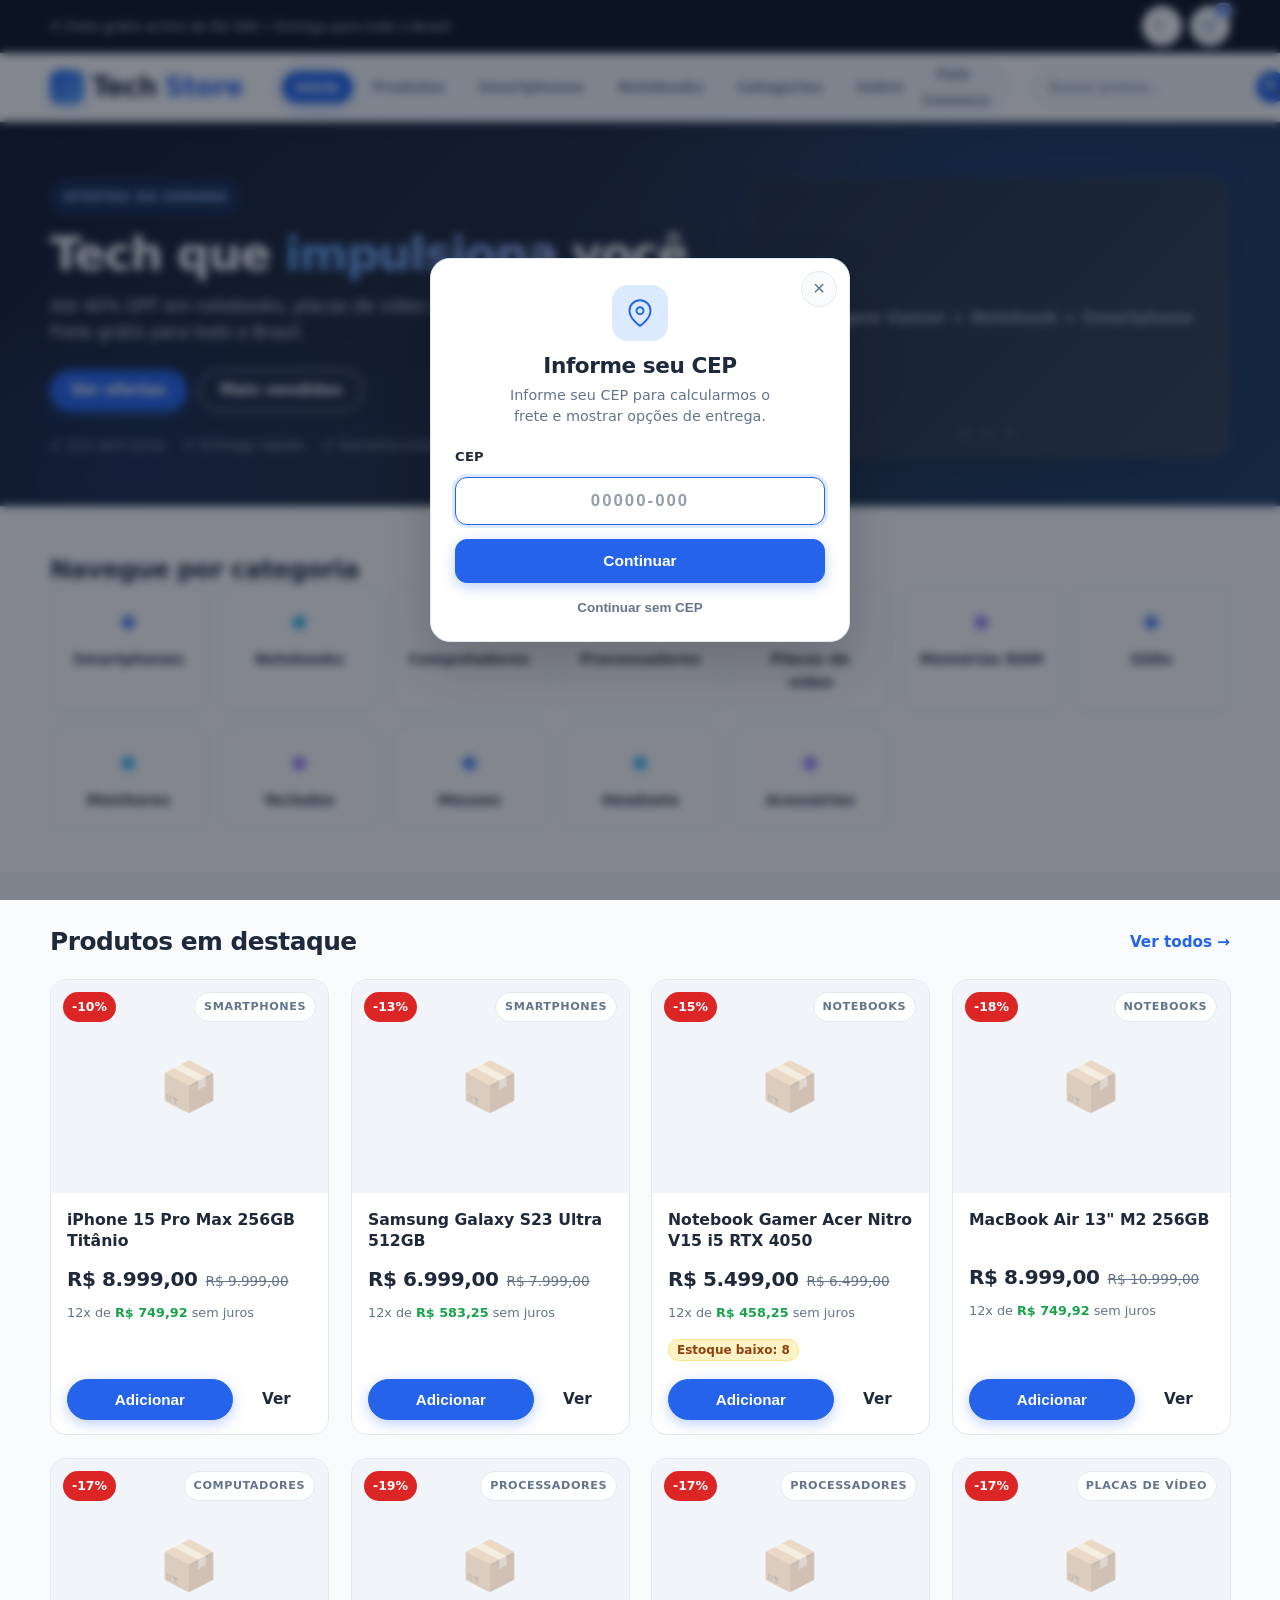
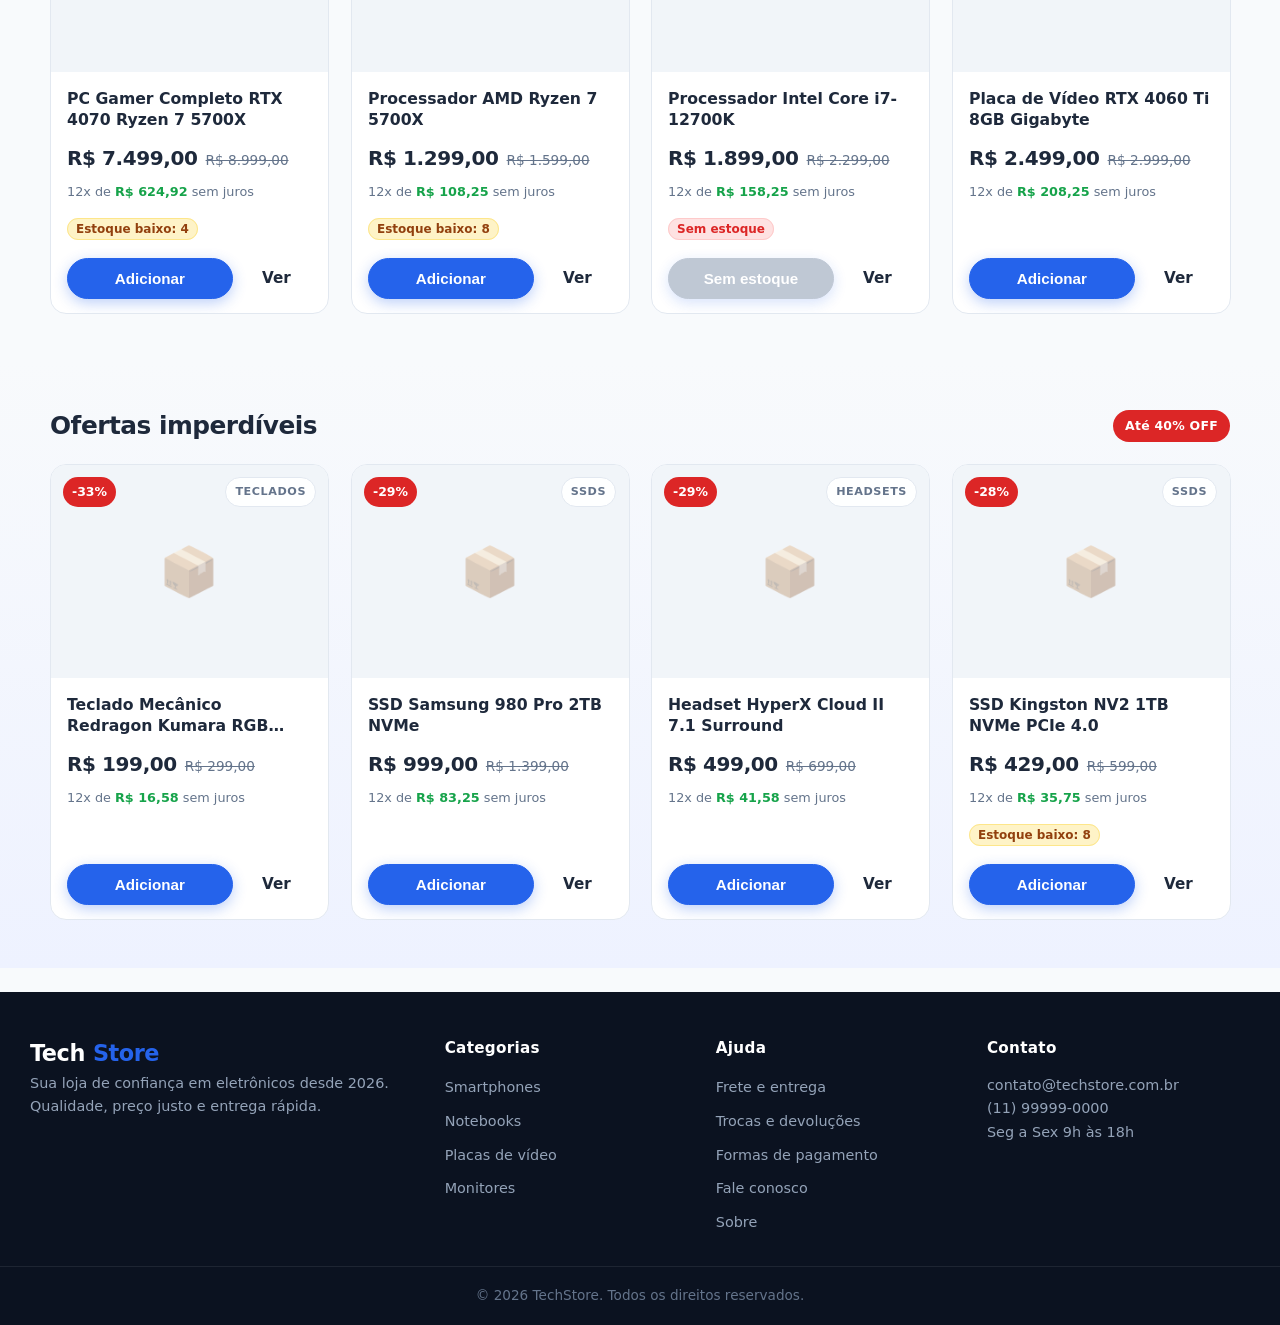
==== commit f45ac2b4: "Alterações Feitas" ====
--- a/index.html
+++ b/index.html
@@ -33,6 +33,7 @@
                     <li><a href="produtos.html?categoria=Smartphones" class="nav__link">Smartphones</a></li>
                     <li><a href="produtos.html?categoria=Notebooks" class="nav__link">Notebooks</a></li>
                     <li><a href="#categorias" class="nav__link">Categorias</a></li>
+                    <li><a href="sobre.html" class="nav__link">Sobre</a></li>
                     <li><a href="fale-conosco.html" class="nav__link">Fale Conosco</a></li>
                 </ul>
             </nav>
@@ -154,6 +155,7 @@
                     <li><a href="#">Trocas e devoluções</a></li>
                     <li><a href="#">Formas de pagamento</a></li>
                     <li><a href="fale-conosco.html">Fale conosco</a></li>
+                    <li><a href="sobre.html">Sobre</a></li>
                 </ul>
             </div>
             <div class="footer__col">
--- a/css/style.css
+++ b/css/style.css
@@ -1045,6 +1045,15 @@
 .entrega-loading { font-size: .82rem; color: var(--text-muted); display: inline-flex; align-items: center; gap: 6px; }
 .entrega-loading::before { content: ""; width: 14px; height: 14px; border: 2px solid var(--border); border-top-color: var(--primary); border-radius: 50%; animation: spin .7s linear infinite; display: inline-block; }
 .entrega-cep-vazio { font-size: .88rem; color: var(--text-muted); }
+.checkout-section { background: var(--surface); border:1px solid var(--border); border-radius:12px; padding:14px; display:grid; gap:10px; margin-top:12px; }
+.checkout-section h3 { font-size:1rem; font-weight:800; margin-bottom:2px; letter-spacing:-0.01em; }
+.checkout-field { display:grid; gap:6px; }
+.checkout-field label { font-size:.82rem; font-weight:700; color:var(--text); }
+.checkout-field .input { padding:10px 12px; font-size:.92rem; }
+.checkout-field .field-error { font-size:.78rem; }
+.checkout-grid2 { display:flex; gap:10px; }
+.checkout-grid2 > * { flex:1; }
+@media (max-width: 520px){ .checkout-grid2 { flex-direction:column; } }
 
 @media (max-width:860px){
     .carrinho-layout { grid-template-columns:1fr; gap:18px; }
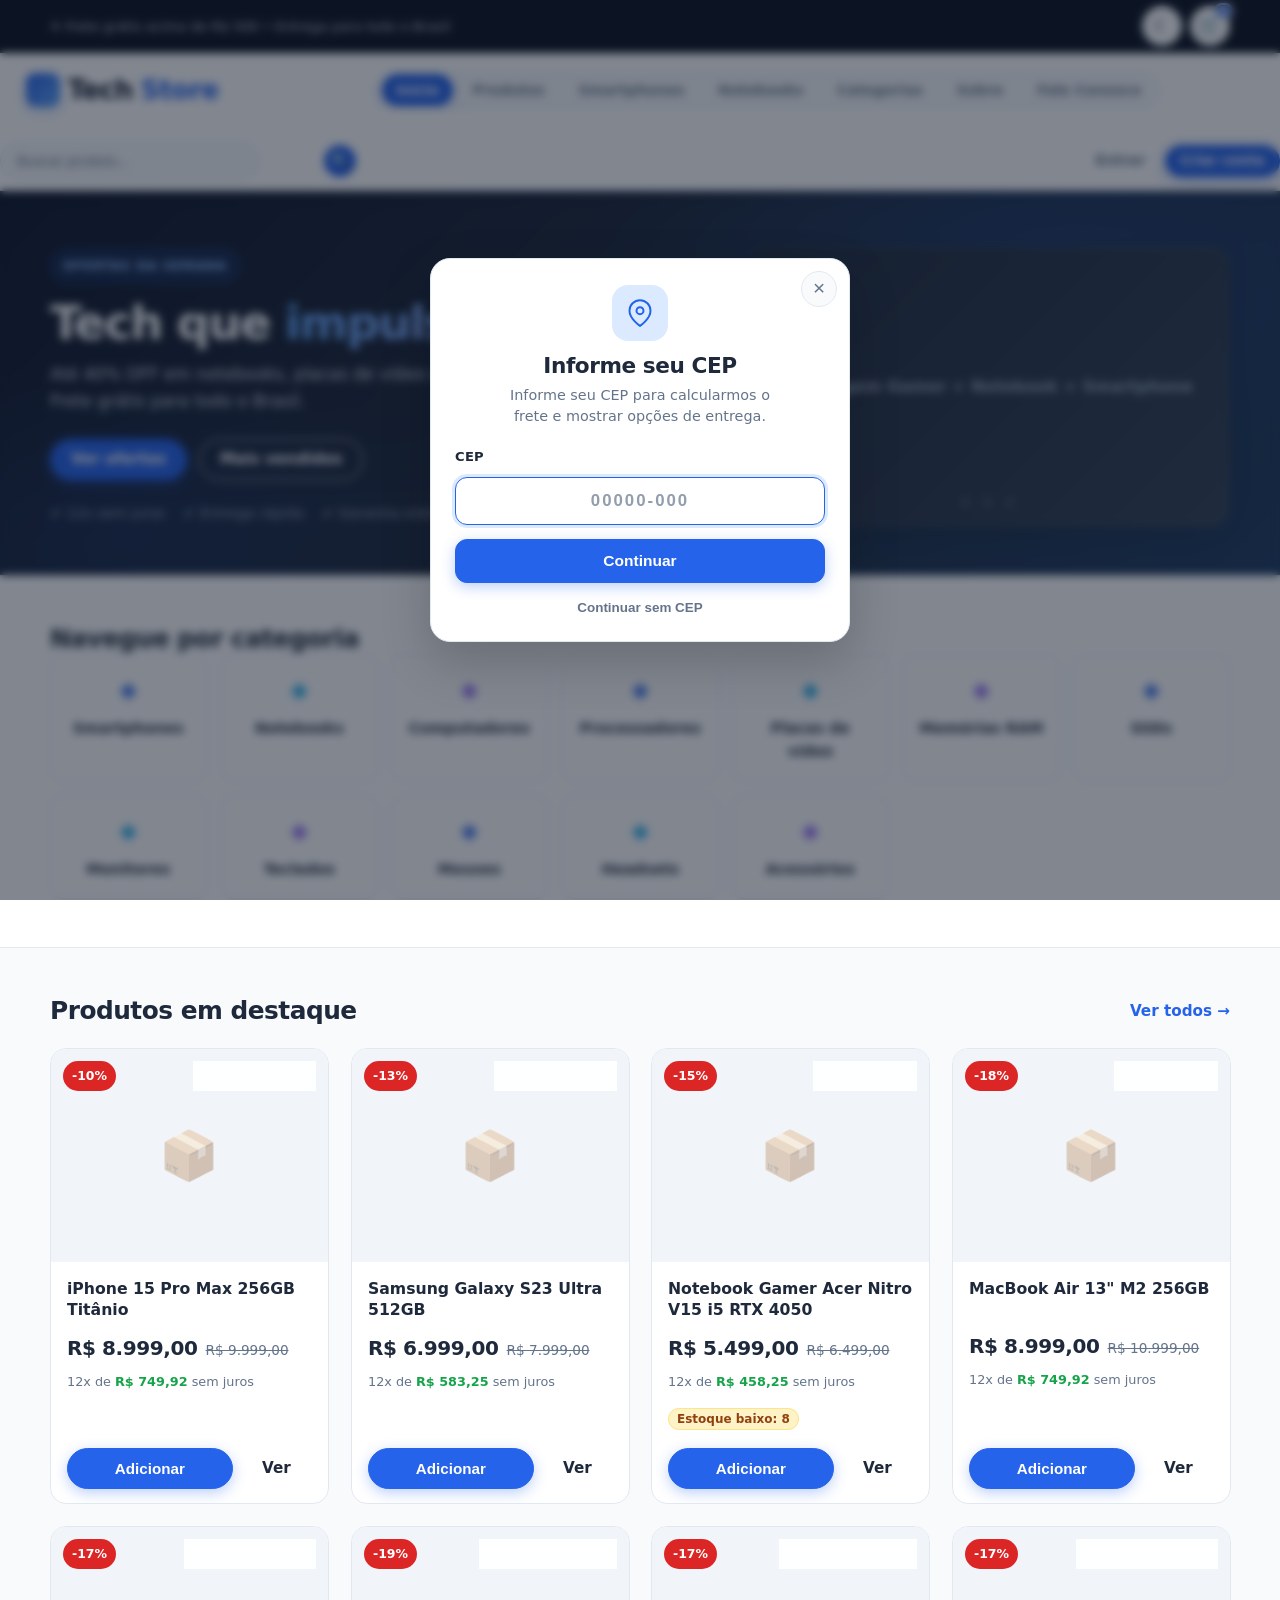
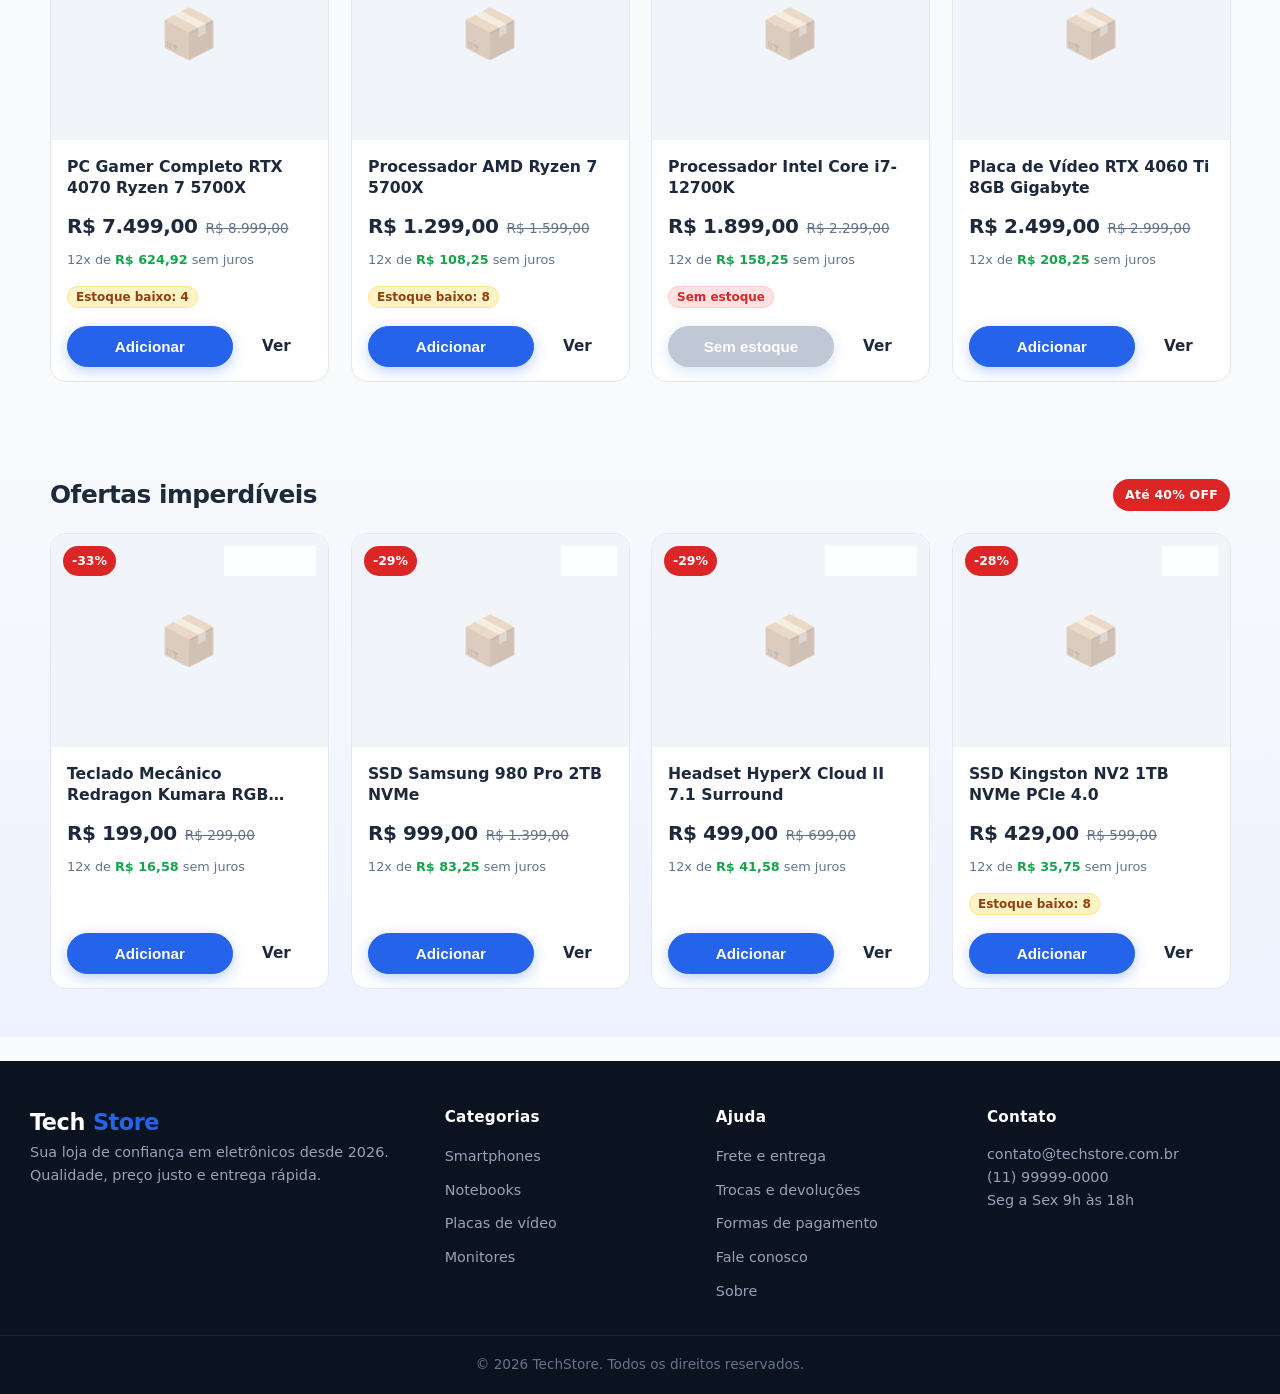
==== commit ba13b46e: "Alterações Feitas" ====
--- a/index.html
+++ b/index.html
@@ -38,12 +38,12 @@
                 </ul>
             </nav>
 
+            <div class="search">
+                <input type="search" id="search-input" class="search__input" placeholder="Buscar produto..." autocomplete="off" aria-label="Buscar produto">
+                <button class="search__btn" id="search-btn" aria-label="Buscar">&#128269;</button>
+            </div>
+
             <div class="header__actions">
-                <div class="search">
-                    <input type="search" id="search-input" class="search__input" placeholder="Buscar produto..." autocomplete="off" aria-label="Buscar produto">
-                    <button class="search__btn" id="search-btn" aria-label="Buscar">&#128269;</button>
-                </div>
-
                 <div id="auth-area" class="auth-area" aria-live="polite">
                     <a href="login.html" class="auth-link">Entrar</a>
                     <a href="cadastro.html" class="btn btn--primary btn--sm" style="padding:8px 14px; font-size:.85rem; border-radius:999px">Criar conta</a>
--- a/css/style.css
+++ b/css/style.css
@@ -117,14 +117,48 @@
 }
 
 .header__content {
-    display: grid;
-    grid-template-columns: auto 1fr auto;
-    align-items: center;
-    height: var(--header-h);
-    gap: 24px;
-}
-.nav { justify-self: center; }
-.header__actions { justify-self: end; margin-left: 0; }
+    display: flex;
+    align-items: center;
+    justify-content: space-between;
+    min-height: var(--header-h);
+    height: auto;
+    gap: 12px 16px;
+    flex-wrap: wrap;
+    padding: 10px 0;
+    width: 100%;
+    max-width: 100%;
+    box-sizing: border-box;
+}
+.nav {
+    flex: 1 1 auto;
+    display: flex;
+    justify-content: center;
+    min-width: 0;
+    max-width: 100%;
+    overflow: hidden;
+}
+.header__actions {
+    flex: 0 1 auto;
+    display: flex;
+    align-items: center;
+    gap: 10px;
+    min-width: 0;
+    margin-left: 0;
+    flex-wrap: wrap;
+    justify-content: flex-end;
+}
+.nav__list {
+    max-width: 100%;
+    flex-wrap: wrap;
+    justify-content: center;
+    gap: 4px;
+}
+.search {
+    flex: 1 1 220px;
+    min-width: 180px;
+    max-width: 360px;
+}
+.search__input { width: 100%; min-width: 0; }
 
 /* Logo */
 .logo {
@@ -135,7 +169,7 @@
     text-decoration: none;
     white-space: nowrap;
     display: inline-flex; align-items: center; gap: 8px;
-    padding: 6px 10px; margin-left: -10px;
+    padding: 6px 14px; margin-left: 12px;
     border-radius: 12px; transition: all .2s;
 }
 .logo::before {
@@ -776,8 +810,16 @@
 }
 
 /* ================= RESPONSIVIDADE ================= */
+@media (max-width: 1100px) {
+    .header__content { gap: 10px 14px; }
+    .nav__link { padding: 7px 10px; font-size: .85rem; }
+    .search { flex: 1 1 200px; max-width: 300px; }
+}
 @media (max-width: 1024px) {
-    .search__input { width: 200px; }
+    .header__content { gap: 10px 12px; }
+    .nav__link { padding: 6px 10px; font-size: .84rem; }
+    .search { flex: 1 1 180px; min-width: 160px; max-width: 260px; }
+    .search__input { width: 100%; }
     .banner__content { gap: 28px; }
     .footer__content { grid-template-columns: 1.4fr 1fr 1fr; }
     .footer__col:last-child { grid-column: 1 / -1; }
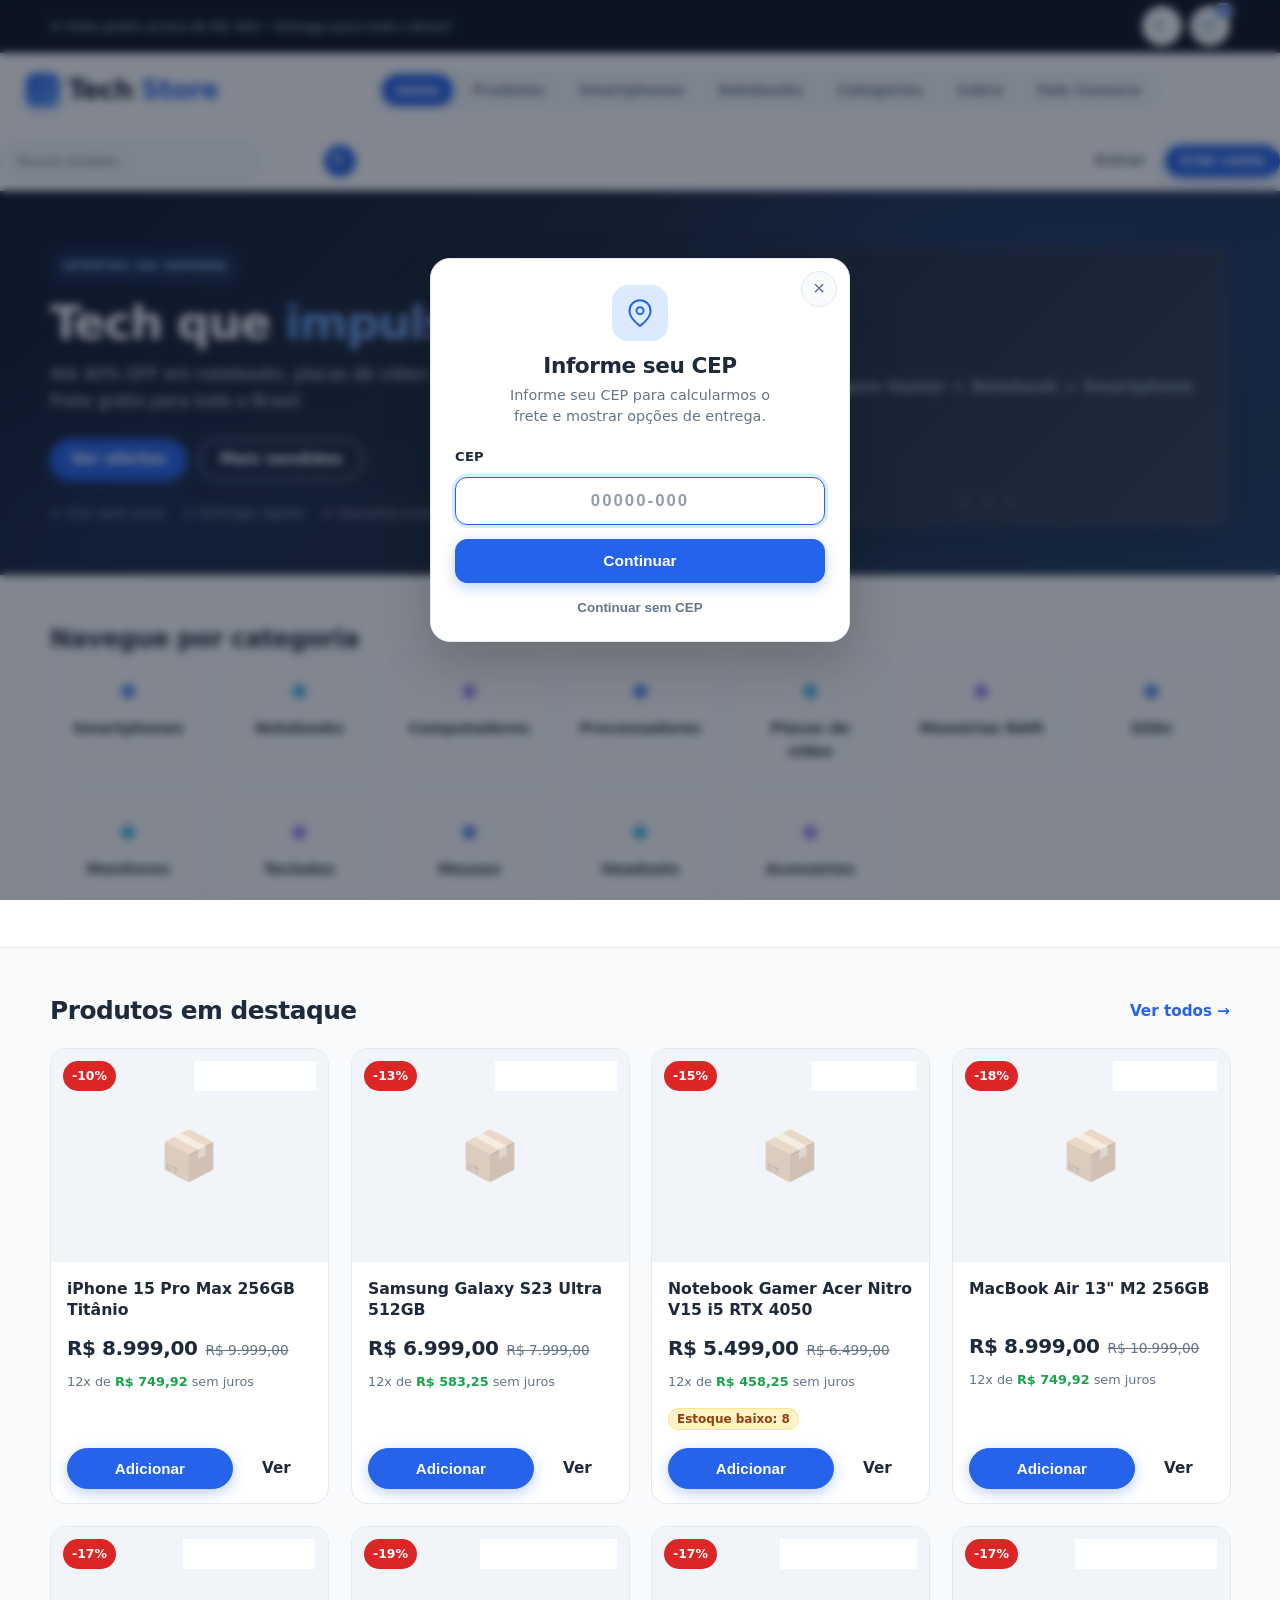
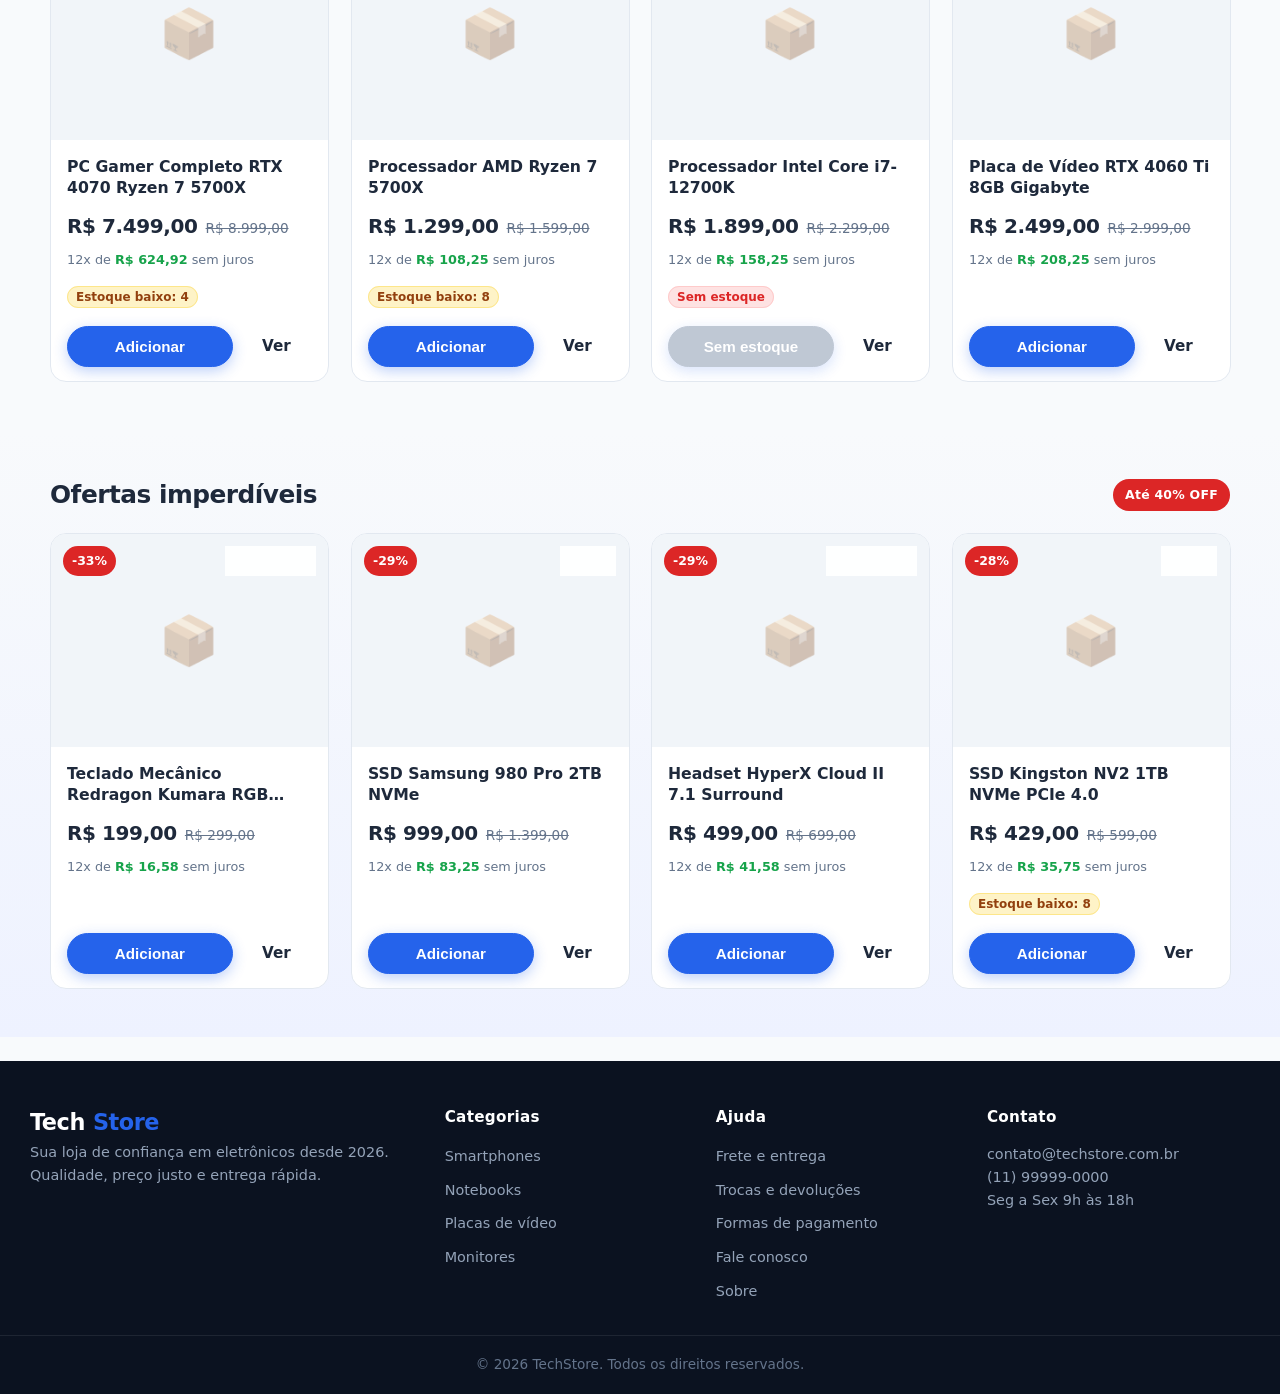
==== commit c9a1cef5: "Alteração Feita" ====
--- a/index.html
+++ b/index.html
@@ -160,7 +160,7 @@
             </div>
             <div class="footer__col">
                 <h4>Contato</h4>
-                <p>contato@techstore.com.br<br>(11) 99999-0000<br>Seg a Sex 9h às 18h</p>
+                <p>contato@techstore.com.br<br>(11) 99877-2027<br>Seg a Sex 9h às 18h</p>
             </div>
         </div>
         <div class="footer__bottom">
